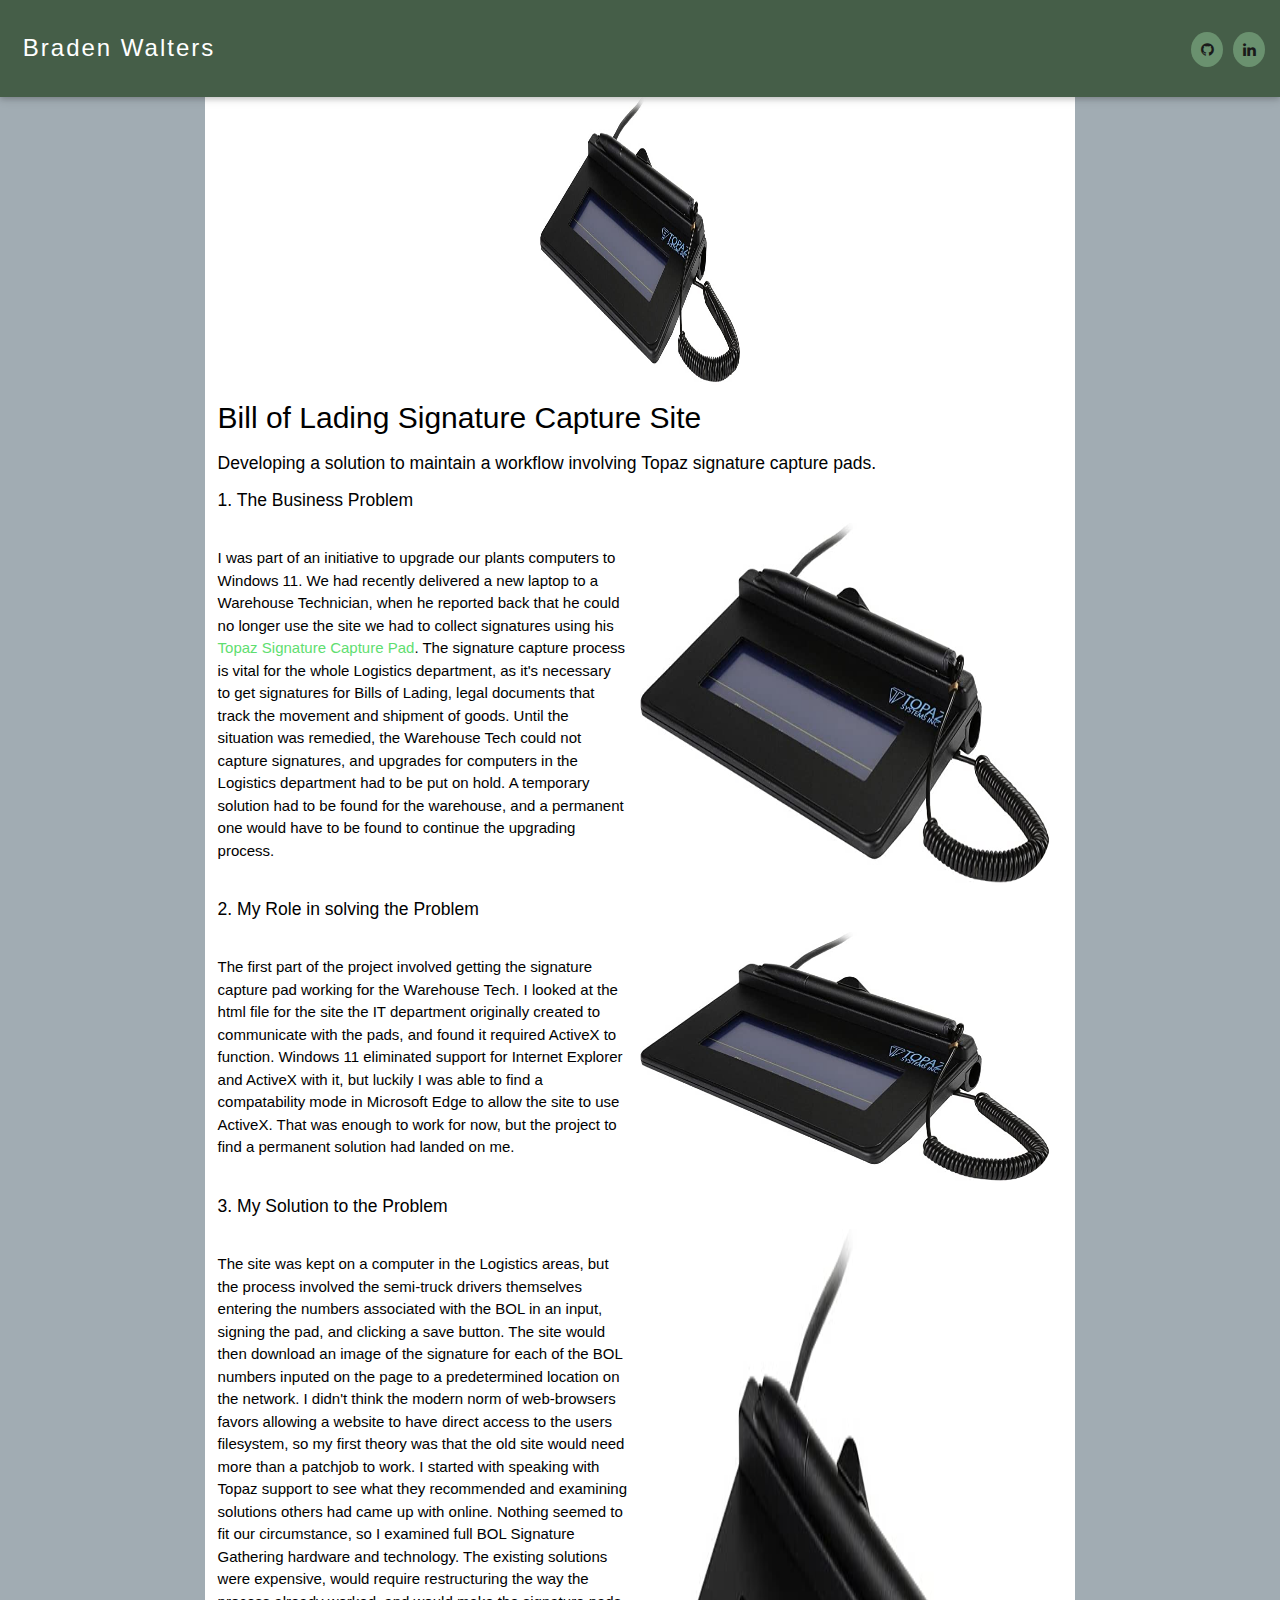
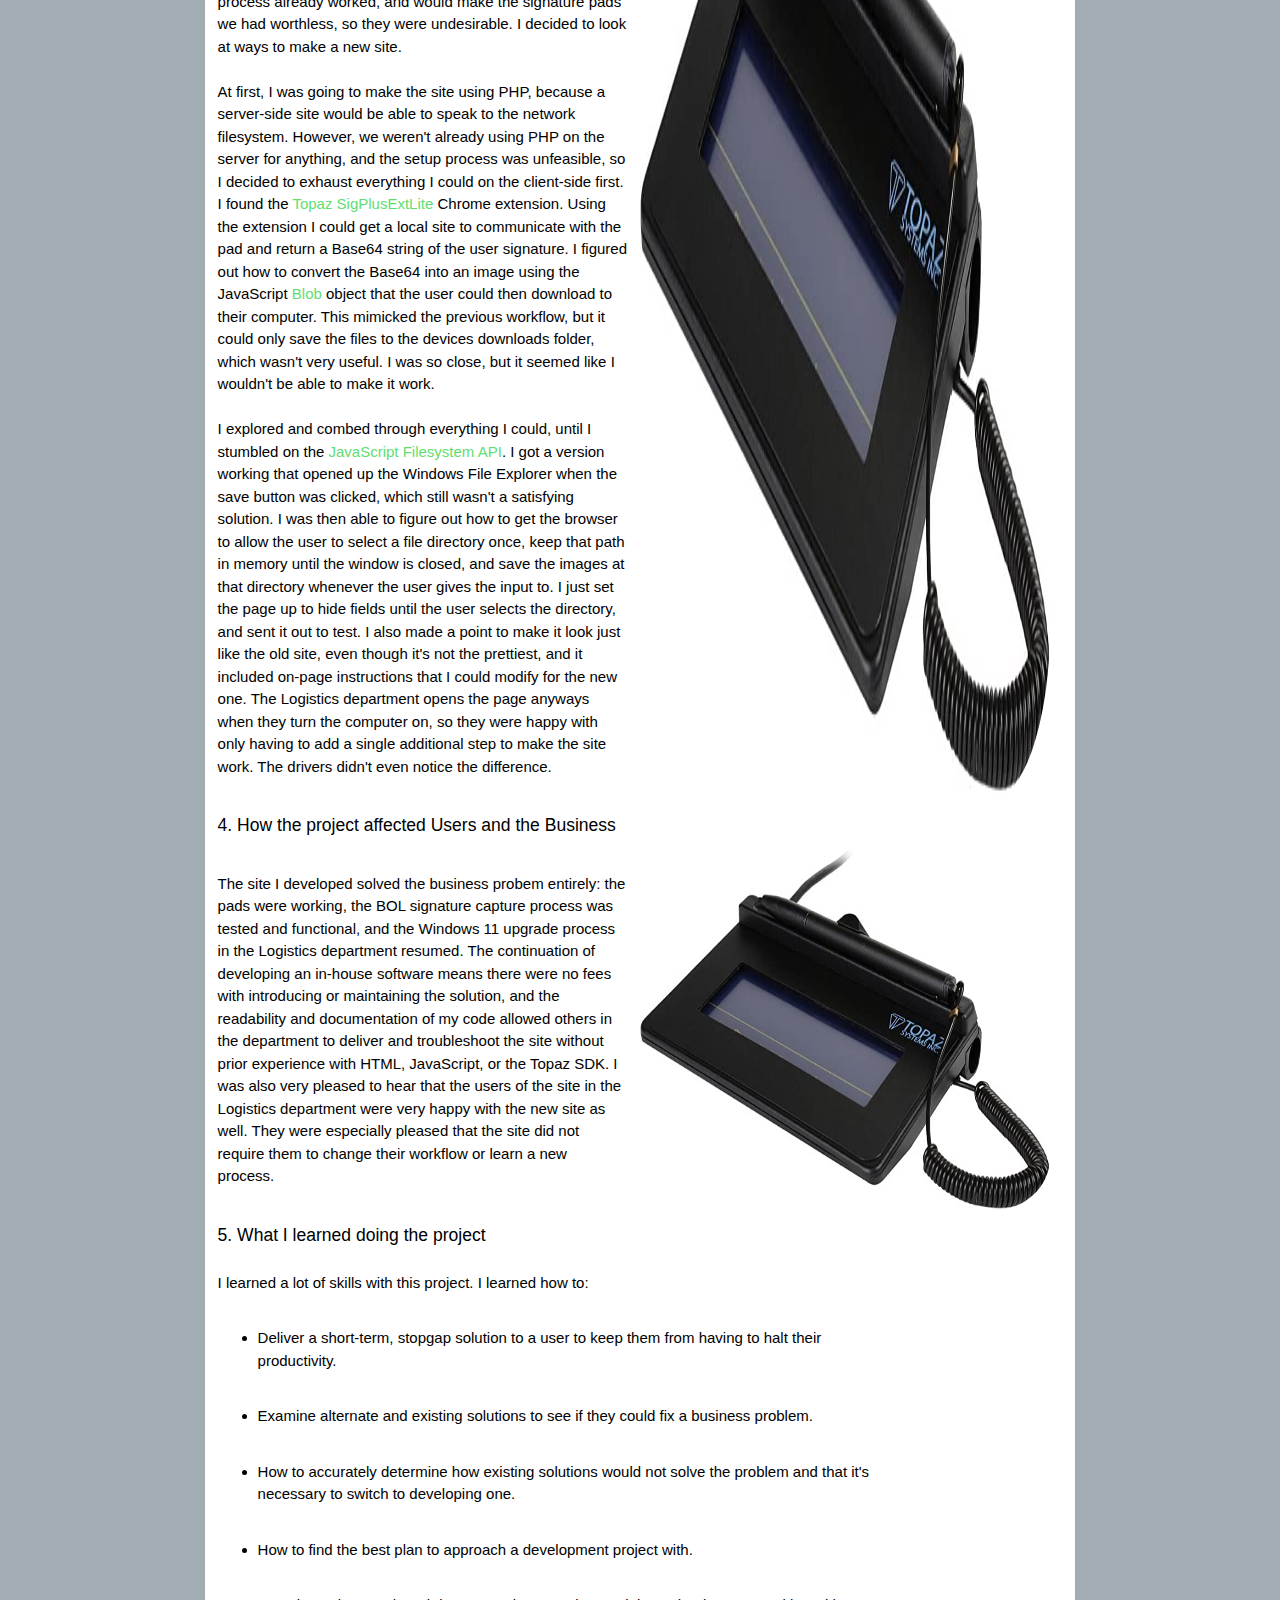
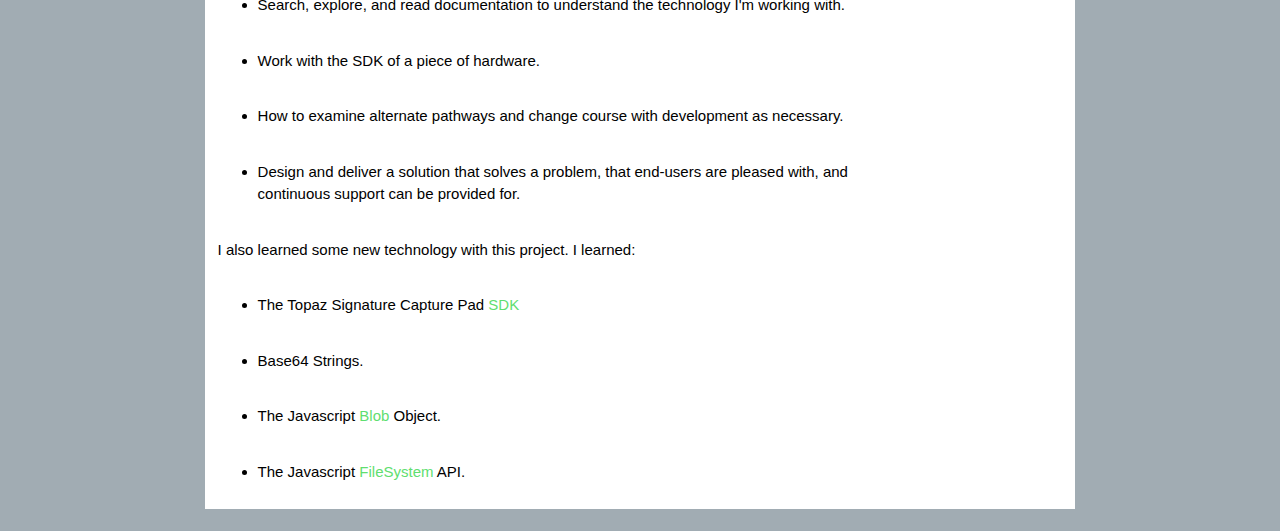
==== portfolio/bolsign.html @ c8f7305c "drafted styling bolsign page+responsive stylesheet" ====
<!DOCTYPE html>
    <html lang="en">
        <head>
            <meta charset="utf-8">
            <meta name="description" content="Personal Website">
            <meta name="author" content="Braden Walters">
            <meta name="viewport" content="width=device-width, initial-scale=1">
            <link rel="stylesheet" href="../css/styles.css">
            <link rel="stylesheet" href="../css/mobile.css">
            <link rel="stylesheet" href="../css/medium.css">
            <link rel="stylesheet" href="../css/colors.css">
            <!-- Add icon library -->
            <link rel="stylesheet" href="https://cdnjs.cloudflare.com/ajax/libs/font-awesome/4.7.0/css/font-awesome.min.css">
            <title>Braden Walters</title>
        </head>

        <body class="content-bg">
                <div class="navbar-div secondary-bg  shadow">
                    <div class="container">
                        <a class="navbar-item navbar-brand primary" href="../index.html">Braden Walters</a>
                        <div class="navbar-links">
                            <a href="https://github.com/waltebra" class="fa navbar-item fa-github" target="_blank"></a>
                            <a href="https://www.linkedin.com/in/braden-w-1715b9231/" class="fa navbar-item fa-linkedin" target="_blank"></a>
                        </div>
                    </div>
                </div> <!--END OF NAVBAR-->

            <main>
                <div id="article" class="content">
                    <div class="container center primary-bg shadows">
                        <div class="big-picture center">
                            <img src="../img/topaz-signpad.jpg" alt="A Topaz T-S460 Signature Capture Pad.">
                        </div>

                        <h1>Bill of Lading Signature Capture Site</h1>
                        <h3>Developing a solution to maintain a workflow involving Topaz signature capture pads.</h3>

                            <section id="problem">
                                <h3>1. The Business Problem</h3>
                                <div class="section-content">
                                    <div class="left">                                    
                                            <p>I was part of an initiative to upgrade our plants computers to Windows 11. We had recently delivered a new laptop to a Warehouse Technician,
                                            when he reported back that he could no longer use the site we had to collect signatures using his 
                                            <a href="https://topazsystems.com/standard/t-s460.html" target="_blank" class="accent">Topaz Signature Capture Pad</a>. The signature capture process is vital for the whole Logistics department, as it's necessary
                                            to get signatures for Bills of Lading, legal documents that track the movement and shipment of goods. Until the situation was remedied, the Warehouse Tech could not capture signatures,
                                            and upgrades for computers in the Logistics department had to be put on hold. A temporary solution had to be found for the warehouse, and a permanent one would have to be found to continue 
                                            the upgrading process.</p>
                                    </div>
                                    <div class="right">
                                        <img src="../img/topaz-signpad.jpg" class="headshot" alt="A Topaz T-S460 Signature Capture Pad.">
                                    </div>
                                </div>
                            </section> <!--END PROBLEM SECTION-->

                            <section id="role">
                                <h3>2. My Role in solving the Problem</h3>
                                <div class="section-content">
                                    <div class="left">
                                        <p>The first part of the project involved getting the signature capture pad working for the Warehouse Tech. I looked at the html file for the site the IT department originally created to 
                                            communicate with the pads, and found it required ActiveX to function. Windows 11 eliminated support for Internet Explorer and ActiveX with it, but luckily I was able to find a compatability
                                            mode in Microsoft Edge to allow the site to use ActiveX. That was enough to work for now, but the project to find a permanent solution had landed on me.
                                        </p>
                                    </div>
                                    <div class="right">
                                        <img src="../img/topaz-signpad.jpg" class="headshot" alt="A Topaz T-S460 Signature Capture Pad.">
                                    </div>
                                </div>
                            </section> <!--END ROLE SECTION-->

                            <section id="solution">
                                <h3>3. My Solution to the Problem</h3>
                                <div class="section-content">
                                    <div class="left">
                                        <p>The site was kept on a computer in the Logistics areas, but the process involved the semi-truck drivers themselves entering the numbers associated with the BOL in an input, signing the pad, and clicking a save button. The site would 
                                            then download an image of the signature for each of the BOL numbers inputed on the page to a predetermined location on the network. I didn't think the modern norm of web-browsers favors allowing a website 
                                            to have direct access to the users filesystem, so my first theory was that the old site would need more than a patchjob to work. 
                                            I started with speaking with Topaz support to see what they recommended and examining solutions others had came up with online.
                                            Nothing seemed to fit our circumstance, so I examined full BOL Signature Gathering hardware and technology. 
                                            The existing solutions were expensive, would require restructuring the way the process already worked, and would make the signature pads we had worthless, so they were undesirable. 
                                            I decided to look at ways to make a new site.
                                        </br>
                                        </br>
                                            At first, I was going to make the site using PHP, because a server-side site would be able to speak to the network filesystem. However, we weren't already using PHP on the server for anything, and the setup process
                                            was unfeasible, so I decided to exhaust everything I could on the client-side first. I found the <a href="https://chrome.google.com/webstore/detail/topaz-sigplusextlite-back/dhcpobccjkdnmibckgpejmbpmpembgco?hl=en" target="_blank" class="accent">Topaz SigPlusExtLite</a> Chrome extension.
                                            Using the extension I could get a local site to communicate with the pad and return a Base64 string of the user signature. I figured out how to convert the Base64 into an image 
                                            using the JavaScript <a href="https://developer.mozilla.org/en-US/docs/Web/API/Blob" target="_blank" class="accent">Blob</a> object that the user could then download to their computer. This mimicked the previous workflow,
                                            but it could only save the files to the devices downloads folder, which wasn't very useful. I was so close, but it seemed like I wouldn't be able to make it work.
                                        </br>
                                        </br>
                                            I explored and combed through everything I could, until I stumbled on the <a href="https://developer.mozilla.org/en-US/docs/Web/API/FileSystem" target="_blank" class="accent">JavaScript Filesystem API</a>.
                                            I got a version working that opened up the Windows File Explorer when the save button was clicked, which still wasn't a satisfying solution. I was then able to figure out how to get the browser to allow the user
                                            to select a file directory once, keep that path in memory until the window is closed, and save the images at that directory whenever the user gives the input to. I just set the page up to hide fields until the user selects the directory, and sent it out to test.
                                            I also made a point to make it look just like the old site, even though it's not the prettiest, and it included on-page instructions that I could modify for the new one. The Logistics department opens the page anyways when they turn the computer on, so they were happy
                                            with only having to add a single additional step to make the site work. The drivers didn't even notice the difference.
                                        </p>
                                    </div>
                                    <div class="right">
                                        <img src="../img/topaz-signpad.jpg" class="headshot" alt="A Topaz T-S460 Signature Capture Pad.">
                                    </div>
                                </div>
                            </section> <!--END SOLUTION SECTION-->

                            <section id="effects">
                                <h3>4. How the project affected Users and the Business</h3>
                                <div class="section-content">
                                    <div class="left">
                                        <p>The site I developed solved the business probem entirely: the pads were working, the BOL signature capture process was tested and functional, and the Windows 11 upgrade process in the
                                            Logistics department resumed. The continuation of developing an in-house software means there were no fees with introducing or maintaining the solution, and the readability and documentation
                                            of my code allowed others in the department to deliver and troubleshoot the site without prior experience with HTML, JavaScript, or the Topaz SDK. I was also very pleased to hear that the 
                                            users of the site in the Logistics department were very happy with the new site as well. They were especially pleased that the site did not require them to change their workflow or learn a new process.
                                        </p>
                                    </div>
                                    <div class="right">
                                        <img src="../img/topaz-signpad.jpg" class="headshot" alt="A Topaz T-S460 Signature Capture Pad.">
                                    </div>
                                </div>
                            </section> <!--END EFFECTS SECTION-->

                            <section id="lesson">
                                <h3>5. What I learned doing the project</h3>
                                <div class="center">
                                    <p>I learned a lot of skills with this project. I learned how to: </p>
                                    <ul>
                                        <li><p>Deliver a short-term, stopgap solution to a user to keep them from having to halt their productivity.</p></li>
                                        <li><p>Examine alternate and existing solutions to see if they could fix a business problem.</p></li>
                                        <li><p>How to accurately determine how existing solutions would not solve the problem and that it's necessary to switch to developing one.</p></li>
                                        <li><p>How to find the best plan to approach a development project with.</p></li>
                                        <li><p>Search, explore, and read documentation to understand the technology I'm working with.</p></li>
                                        <li><p>Work with the SDK of a piece of hardware.</p></li>
                                        <li><p>How to examine alternate pathways and change course with development as necessary.</p></li>
                                        <li><p>Design and deliver a solution that solves a problem, that end-users are pleased with, and continuous support can be provided for.</p></li>
                                    </ul>

                                    <p>I also learned some new technology with this project. I learned: </p>
                                    <ul>
                                        <li><p>The Topaz Signature Capture Pad <a href="https://www.topazsystems.com/software.html?tab=sdks-tab" target="_blank" class="accent">SDK</a></p></li>
                                        <li><p>Base64 Strings.</p></li>
                                        <li><p>The Javascript  <a href="https://developer.mozilla.org/en-US/docs/Web/API/Blob" target="_blank" class="accent">Blob</a> Object.</p></li>
                                        <li><p>The Javascript <a href="https://developer.mozilla.org/en-US/docs/Web/API/FileSystem" target="_blank" class="accent">FileSystem</a> API.</p></li>
                                    </ul>
                                </div>
                            </section> <!--END LESSON SECTION-->
                    </div> <!--END OF ARTICLE-->
                </div><!--END OF CONTAINER DIV-->

            </br>
            </main>

        <script src="https://code.jquery.com/jquery-3.6.4.js" integrity="sha256-a9jBBRygX1Bh5lt8GZjXDzyOB+bWve9EiO7tROUtj/E=" crossorigin="anonymous"></script>
        <script src="../js/script.js"></script>
        </body>
    </html>
---- css/styles.css ----
/*STYLES FOR WHOLE PAGE ELEMENTS */
* {
    box-sizing: border-box;
}

body {
    display: block;
    font-family: Arial, sans-serif;
    font-size: 15px;
    line-height: 1.5;
    margin: 0;
}

h1, h2, h3, h4, h5, h6 {
    font-family: "Segoe UI",Arial,sans-serif;
    font-weight: 400;
    margin: 10px 0;
}

p {
    max-width: 74ch;
    padding-top: 1vh;
    padding-bottom: 1vh;
}

img {
    width:100%;
    height: 100%;
}

div {
    display: block;
}

a:link { 
    text-decoration: none; 
}


a:visited { 
    text-decoration: none; 
}


a:hover { 
    text-decoration: underline; 
}


a:active {
     text-decoration: none; 
}

/*STYLES FOR THE NAVBAR*/
.navbar-div {
    margin: 0 0;
    position: relative;
    min-height: 80px;
    letter-spacing: 2px;
    
    padding-bottom: 30px;
    padding-top: 30px;
}

.navbar-header {
    float: left;
    width: auto;
}

.navbar-brand {
    font-size: 24px;
}

.navbar-item {
    padding: 10px;
}

.navbar-links {
    float: right;
}

.fa {
    width: 32px;
    text-align: center;
    text-decoration: none;
    margin: 2px 2px;
    border-radius: 50%;
    background: #6A916F;
    color: #1A1A1A;
}

/*STYLES FOR THE ABOUT DIV*/
.big-picture    {
    width: 20%;
    min-width: 200px;
    height: 32vh;
}

.headshot {
    border-radius: 15%;
}

/*STYLES FOR THE PORTFOLIO DIV */
.row {
    padding: 0px 1vw 1vw 1vw;
    margin-top: 1vw;
    text-align: center;
    display:    flex;
    flex-wrap: wrap; 
    justify-content: space-around;
}

.quarter {
    float: left;
    text-align: center;
    width: 20%;
}

.quarter-image-div {
    width: 100%;
    height: 24vh;
}

.hovered-quarter {
    opacity: 70%;
}

/*STYLES FOR THE PORTFOLIO PAGES*/
.left {
    grid-area: left;
}

.right {
    grid-area: right;
}

.section-content {
    display: grid; 
    grid-template-columns: 1fr 1fr; 
    grid-template-rows: 1fr; 
    gap: 0vw 1vw; 
    grid-template-areas: 
      ". . ."
      "left right ."
      ". . ."; 
}

/*REUSABLE CLASSES*/
.shadow {
    box-shadow: 0 2px 5px 0 rgba(0,0,0,0.16), 0 2px 10px 0 rgba(0,0,0,0.12);
}

.content {
    width: 100%;
    padding-left: 16%;
    padding-right: 16%;
}

.center {
    margin: 0 auto;
}

.container {
    padding-right: 1vw;
    padding-left: 1vw;
    padding-bottom: 0.16vh;
    margin-right: auto;
    margin-left: auto;
}

.inactive {
    opacity: 60%;
}
---- css/mobile.css ----
/*Adjusts elements for small screens*/
@media screen and (max-width: 767px) {
    /*PORTFOLIO CARD ELEMENTS*/
    .row {
        display: grid;
    }

    .quarter {
        margin: 1vw auto;
        width: 85%;
    }

    /*PORTFOLIO ARTICLE ELEMENTS*/
    .left {
        width: 100%;
    }

    .right {
        width: 100%;
    }

    .section-content {
        display: grid; 
        grid-template-columns: 1fr; 
        grid-template-rows: 1fr 1fr; 
        gap: 0px 0px; 
        grid-template-areas: 
          "left . ."
          "right . ."
          ". . ."; 
    }
}
---- css/medium.css ----
/*Adjusts Elements for Medium Screens*/
@media screen and (min-width: 768px) and (max-width: 1440px) {
    .quarter {
        width: 30%;
    }
}
---- css/colors.css ----
/*ELEMENT COLORS*/

.primary {
    color: #FFFFFF;
}

.secondary {
    color: #455E48;
}

.secondary-light {
    color: #A2DEAA;
}

.accent {
    color: #5FDE70;
}

/*BACKGROUND COLORS*/

.primary-bg {
    background-color: #FFFFFF;
}

.secondary-bg {
    background-color: #455E48;
}

.secondary-light-bg {
    background-color: #A2DEAA;
}

.accent-bg {
    background-color: #5FDE70;
}

.content-bg {
    background-color: #A1ACB3;
}
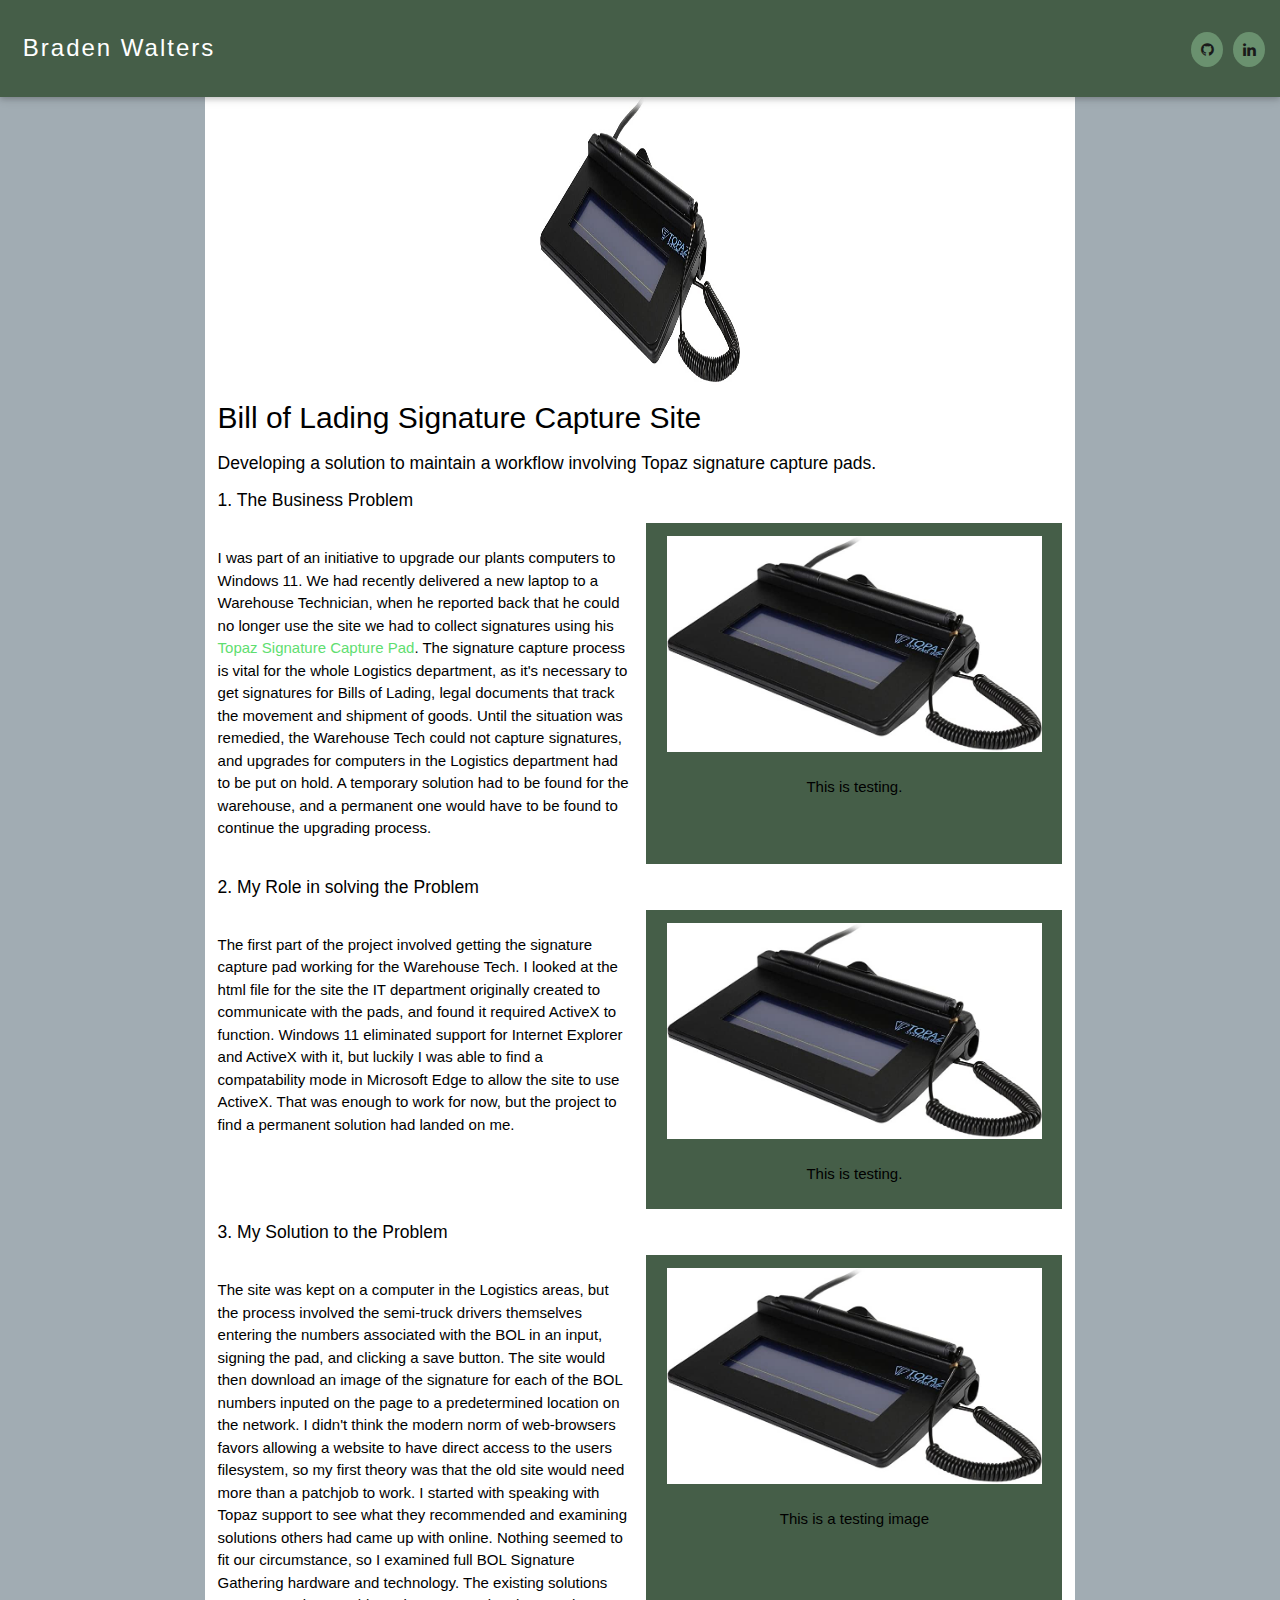
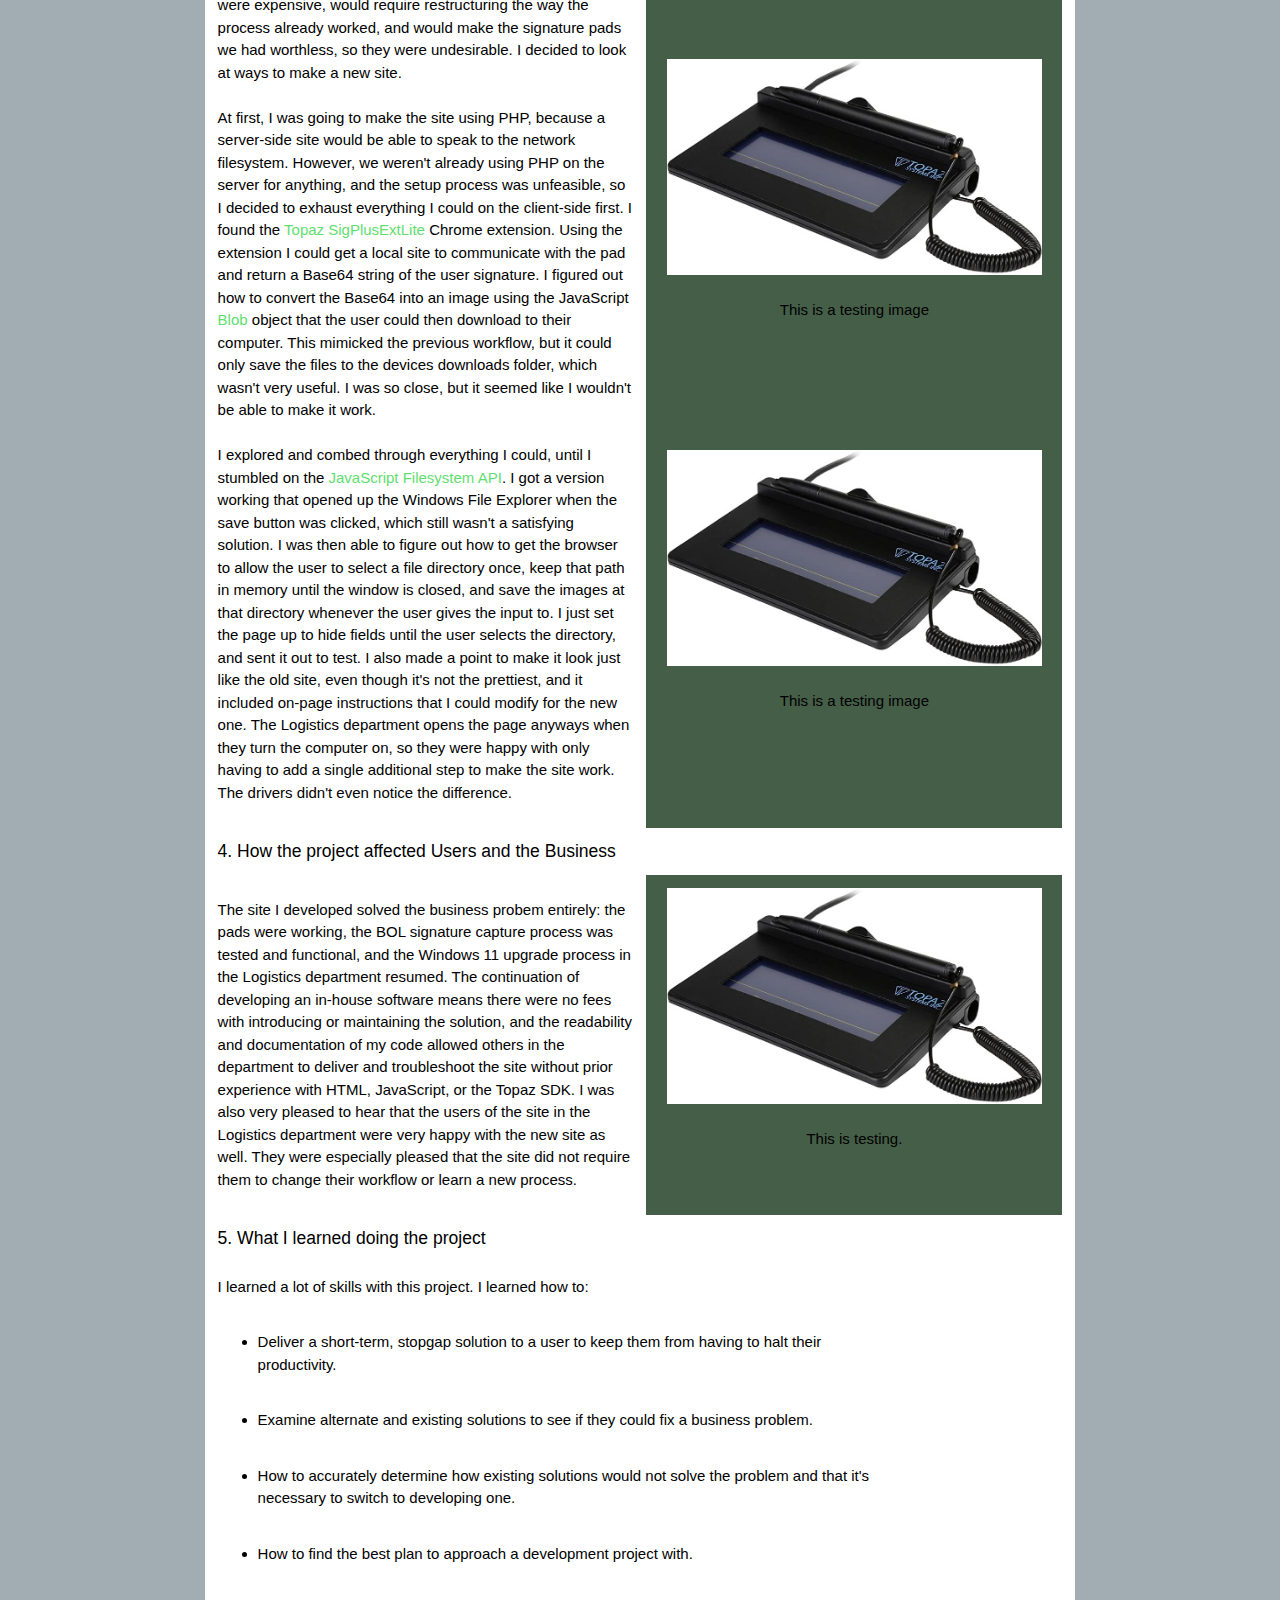
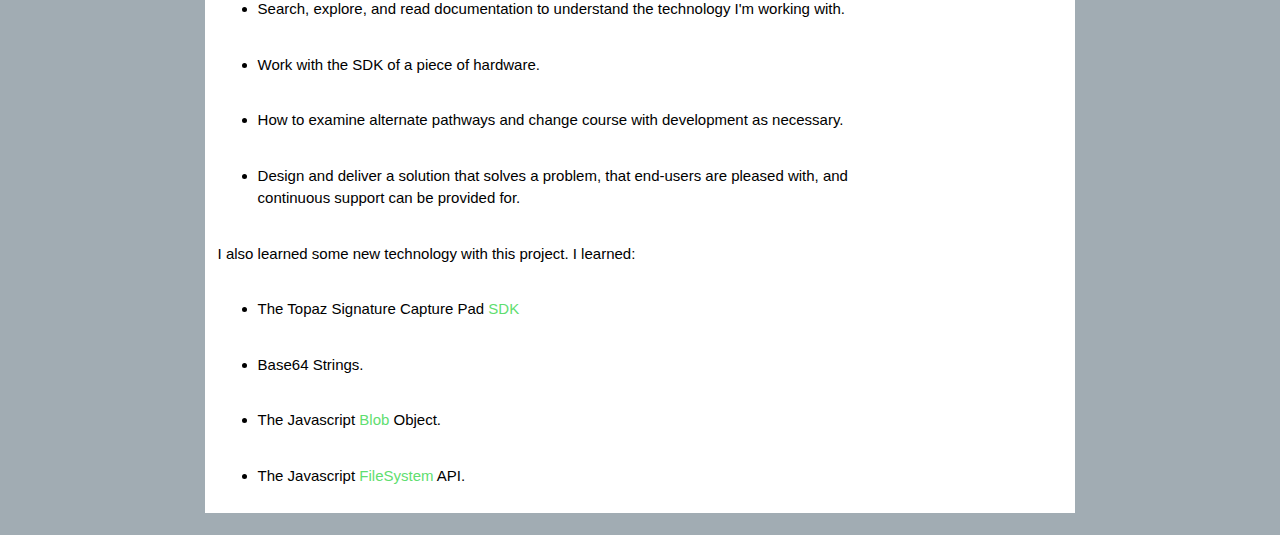
==== commit 02b101f0: "Adjusting for mobile dsplays" ====
--- a/portfolio/bolsign.html
+++ b/portfolio/bolsign.html
@@ -46,8 +46,13 @@
                                             and upgrades for computers in the Logistics department had to be put on hold. A temporary solution had to be found for the warehouse, and a permanent one would have to be found to continue 
                                             the upgrading process.</p>
                                     </div>
-                                    <div class="right">
-                                        <img src="../img/topaz-signpad.jpg" class="headshot" alt="A Topaz T-S460 Signature Capture Pad.">
+                                    <div class="right secondary-bg">
+                                        <div class="section-card">
+                                            <div class="section-img center">
+                                                <img src="../img/topaz-signpad.jpg" alt="A Topaz T-S460 Signature Capture Pad.">
+                                            </div>
+                                            <p>This is testing.</p>
+                                        </div>
                                     </div>
                                 </div>
                             </section> <!--END PROBLEM SECTION-->
@@ -61,8 +66,13 @@
                                             mode in Microsoft Edge to allow the site to use ActiveX. That was enough to work for now, but the project to find a permanent solution had landed on me.
                                         </p>
                                     </div>
-                                    <div class="right">
-                                        <img src="../img/topaz-signpad.jpg" class="headshot" alt="A Topaz T-S460 Signature Capture Pad.">
+                                    <div class="right secondary-bg">
+                                        <div class="section-card">
+                                            <div class="section-img center">
+                                                <img src="../img/topaz-signpad.jpg" alt="A Topaz T-S460 Signature Capture Pad.">
+                                            </div>
+                                            <p>This is testing.</p>
+                                        </div>
                                     </div>
                                 </div>
                             </section> <!--END ROLE SECTION-->
@@ -94,8 +104,27 @@
                                             with only having to add a single additional step to make the site work. The drivers didn't even notice the difference.
                                         </p>
                                     </div>
-                                    <div class="right">
-                                        <img src="../img/topaz-signpad.jpg" class="headshot" alt="A Topaz T-S460 Signature Capture Pad.">
+                                    <div class="right secondary-bg">
+                                        <div class="section-card">
+                                            <div class="section-img center">
+                                                <img src="../img/topaz-signpad.jpg" alt="A Topaz T-S460 Signature Capture Pad.">
+                                            </div>
+                                            <p>This is a testing image</p>
+                                        </div>
+
+                                        <div class="section-card">
+                                            <div class="section-img center">
+                                                <img src="../img/topaz-signpad.jpg" alt="A Topaz T-S460 Signature Capture Pad.">
+                                            </div>
+                                            <p>This is a testing image</p>
+                                        </div>
+
+                                        <div class="section-card">
+                                            <div class="section-img center">
+                                                <img src="../img/topaz-signpad.jpg" alt="A Topaz T-S460 Signature Capture Pad.">
+                                            </div>
+                                            <p>This is a testing image</p>
+                                        </div>
                                     </div>
                                 </div>
                             </section> <!--END SOLUTION SECTION-->
@@ -110,8 +139,13 @@
                                             users of the site in the Logistics department were very happy with the new site as well. They were especially pleased that the site did not require them to change their workflow or learn a new process.
                                         </p>
                                     </div>
-                                    <div class="right">
-                                        <img src="../img/topaz-signpad.jpg" class="headshot" alt="A Topaz T-S460 Signature Capture Pad.">
+                                    <div class="right secondary-bg">
+                                        <div class="section-card">
+                                            <div class="section-img center">
+                                                <img src="../img/topaz-signpad.jpg" alt="A Topaz T-S460 Signature Capture Pad.">
+                                            </div>
+                                            <p>This is testing.</p>
+                                        </div>
                                     </div>
                                 </div>
                             </section> <!--END EFFECTS SECTION-->
--- a/css/styles.css
+++ b/css/styles.css
@@ -127,22 +127,29 @@
 
 /*STYLES FOR THE PORTFOLIO PAGES*/
 .left {
-    grid-area: left;
+    display: flex;
 }
 
 .right {
-    grid-area: right;
+    display: flex;
+    flex-wrap: wrap;
+}
+
+.section-card {
+    text-align: center;
+    width: 100%;
+    padding-top: 1vw;
+}
+
+.section-img {
+    width: 90%;
+    height: 24vh;
 }
 
 .section-content {
     display: grid; 
     grid-template-columns: 1fr 1fr; 
-    grid-template-rows: 1fr; 
-    gap: 0vw 1vw; 
-    grid-template-areas: 
-      ". . ."
-      "left right ."
-      ". . ."; 
+    gap: 1vw; 
 }
 
 /*REUSABLE CLASSES*/
--- a/css/mobile.css
+++ b/css/mobile.css
@@ -18,15 +18,4 @@
     .right {
         width: 100%;
     }
-
-    .section-content {
-        display: grid; 
-        grid-template-columns: 1fr; 
-        grid-template-rows: 1fr 1fr; 
-        gap: 0px 0px; 
-        grid-template-areas: 
-          "left . ."
-          "right . ."
-          ". . ."; 
-    }
 }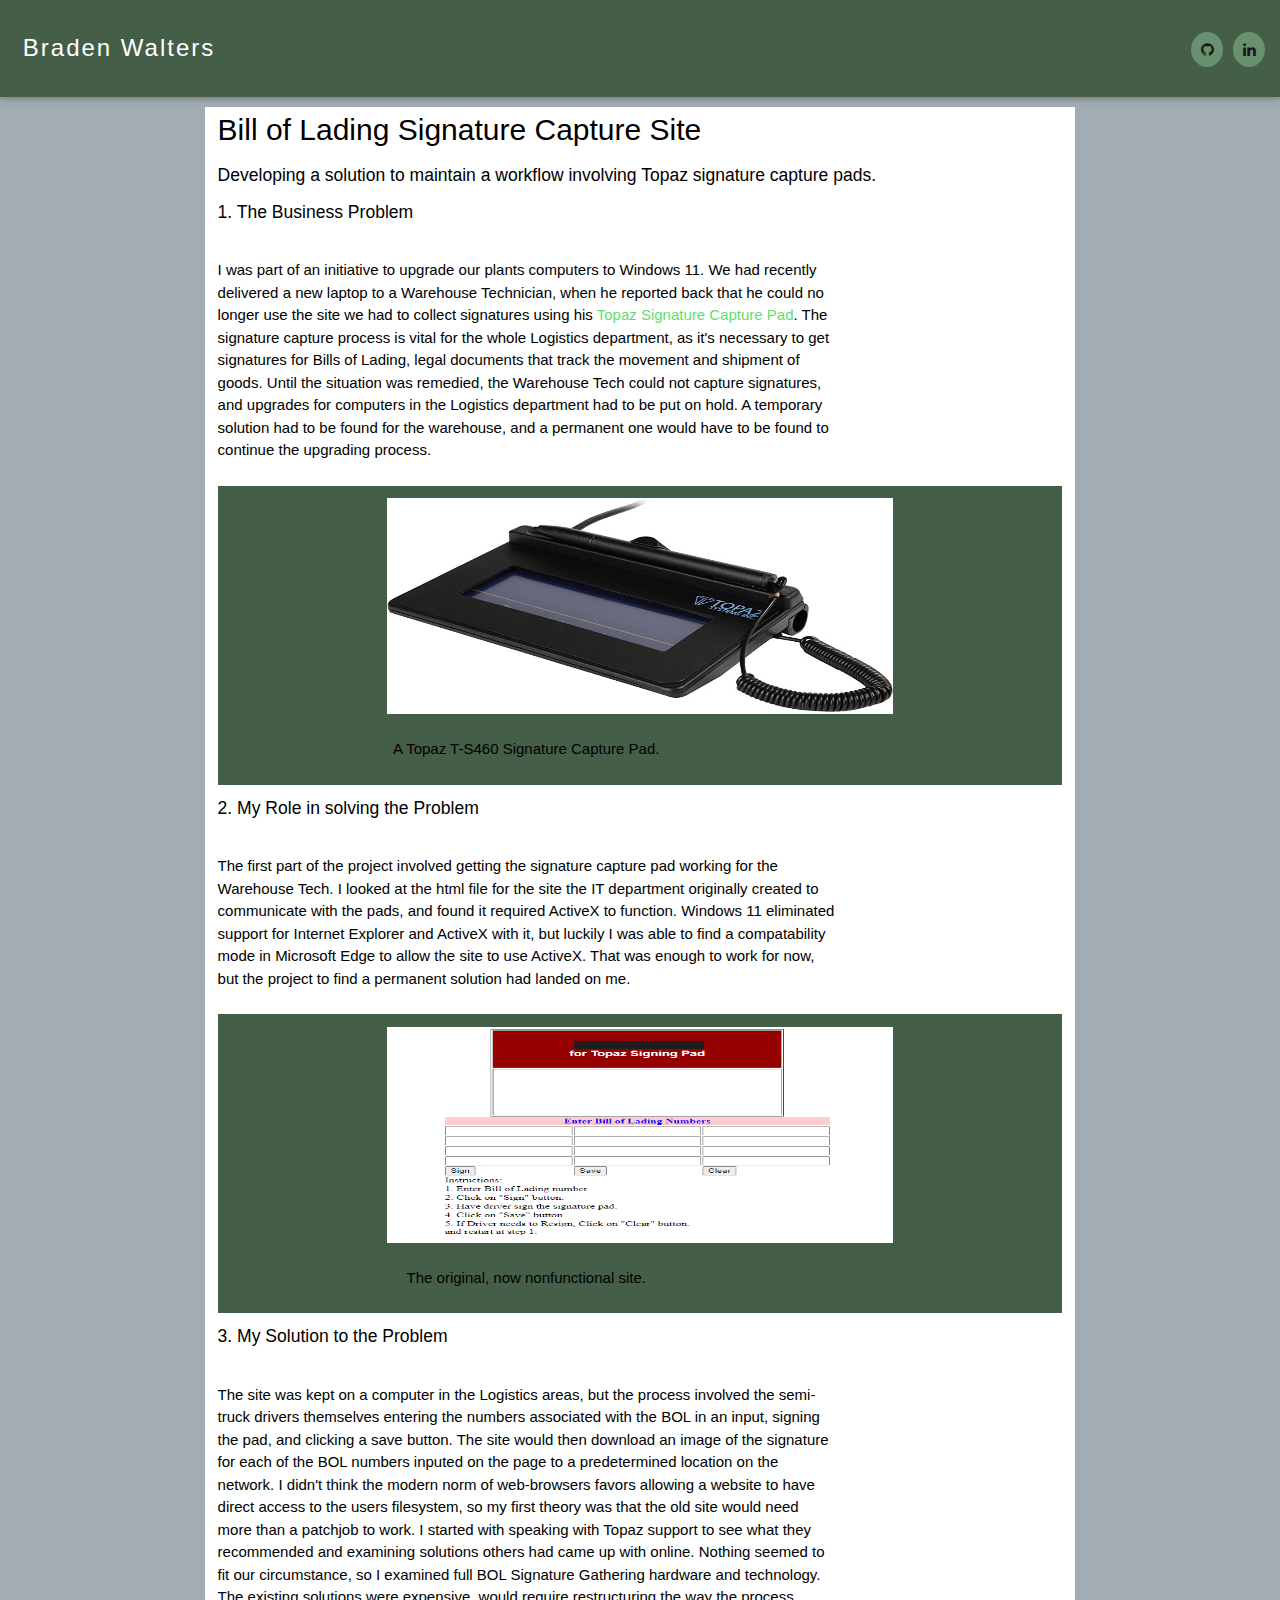
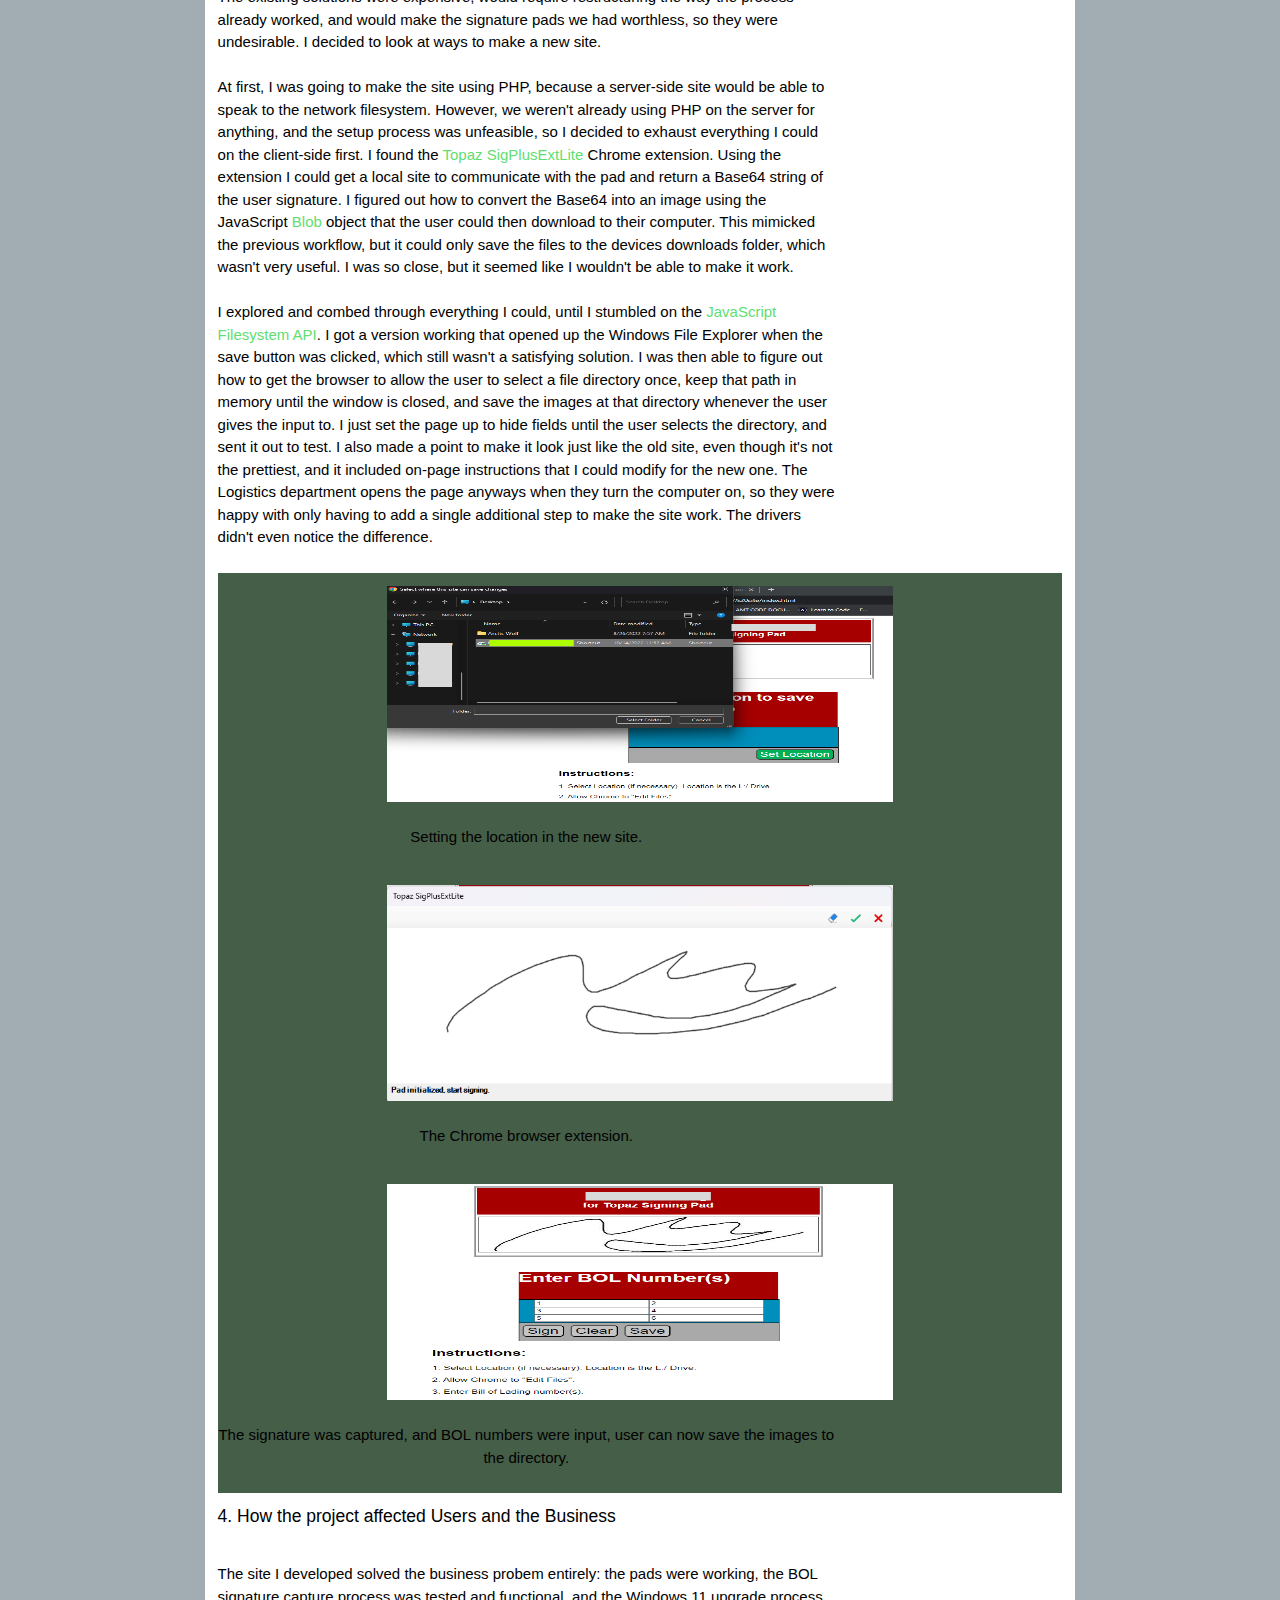
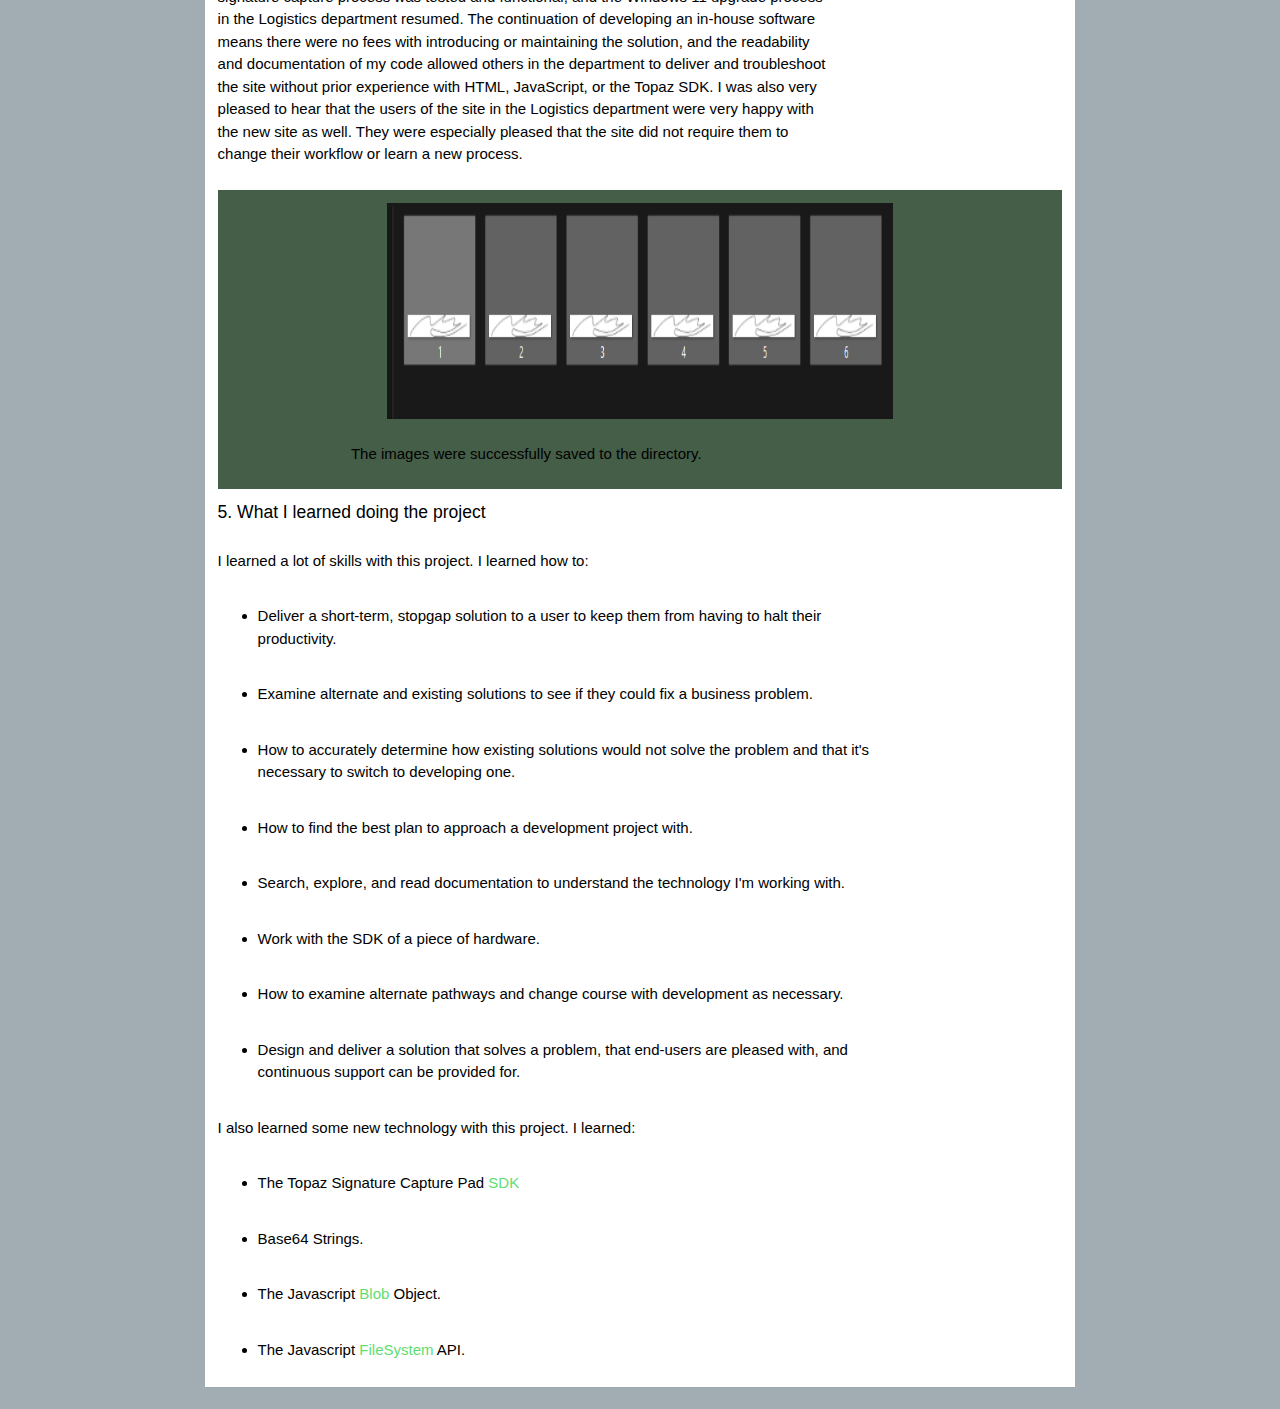
==== commit 09fd7e0f: "update almost ready to display" ====
--- a/portfolio/bolsign.html
+++ b/portfolio/bolsign.html
@@ -2,7 +2,7 @@
     <html lang="en">
         <head>
             <meta charset="utf-8">
-            <meta name="description" content="Personal Website">
+            <meta name="description" content="Bol Signature Capture Site">
             <meta name="author" content="Braden Walters">
             <meta name="viewport" content="width=device-width, initial-scale=1">
             <link rel="stylesheet" href="../css/styles.css">
@@ -11,7 +11,7 @@
             <link rel="stylesheet" href="../css/colors.css">
             <!-- Add icon library -->
             <link rel="stylesheet" href="https://cdnjs.cloudflare.com/ajax/libs/font-awesome/4.7.0/css/font-awesome.min.css">
-            <title>Braden Walters</title>
+            <title>Braden Walters - Bol Site</title>
         </head>
 
         <body class="content-bg">
@@ -28,10 +28,6 @@
             <main>
                 <div id="article" class="content">
                     <div class="container center primary-bg shadows">
-                        <div class="big-picture center">
-                            <img src="../img/topaz-signpad.jpg" alt="A Topaz T-S460 Signature Capture Pad.">
-                        </div>
-
                         <h1>Bill of Lading Signature Capture Site</h1>
                         <h3>Developing a solution to maintain a workflow involving Topaz signature capture pads.</h3>
 
@@ -51,7 +47,7 @@
                                             <div class="section-img center">
                                                 <img src="../img/topaz-signpad.jpg" alt="A Topaz T-S460 Signature Capture Pad.">
                                             </div>
-                                            <p>This is testing.</p>
+                                            <p>A Topaz T-S460 Signature Capture Pad.</p>
                                         </div>
                                     </div>
                                 </div>
@@ -69,9 +65,9 @@
                                     <div class="right secondary-bg">
                                         <div class="section-card">
                                             <div class="section-img center">
-                                                <img src="../img/topaz-signpad.jpg" alt="A Topaz T-S460 Signature Capture Pad.">
+                                                <img src="../img/bol_pics/oldsite.png" alt="Original, non-functional site.">
                                             </div>
-                                            <p>This is testing.</p>
+                                            <p>The original, now nonfunctional site.</p>
                                         </div>
                                     </div>
                                 </div>
@@ -88,15 +84,15 @@
                                             Nothing seemed to fit our circumstance, so I examined full BOL Signature Gathering hardware and technology. 
                                             The existing solutions were expensive, would require restructuring the way the process already worked, and would make the signature pads we had worthless, so they were undesirable. 
                                             I decided to look at ways to make a new site.
-                                        </br>
-                                        </br>
+                                        <br>
+                                        <br>
                                             At first, I was going to make the site using PHP, because a server-side site would be able to speak to the network filesystem. However, we weren't already using PHP on the server for anything, and the setup process
                                             was unfeasible, so I decided to exhaust everything I could on the client-side first. I found the <a href="https://chrome.google.com/webstore/detail/topaz-sigplusextlite-back/dhcpobccjkdnmibckgpejmbpmpembgco?hl=en" target="_blank" class="accent">Topaz SigPlusExtLite</a> Chrome extension.
                                             Using the extension I could get a local site to communicate with the pad and return a Base64 string of the user signature. I figured out how to convert the Base64 into an image 
                                             using the JavaScript <a href="https://developer.mozilla.org/en-US/docs/Web/API/Blob" target="_blank" class="accent">Blob</a> object that the user could then download to their computer. This mimicked the previous workflow,
                                             but it could only save the files to the devices downloads folder, which wasn't very useful. I was so close, but it seemed like I wouldn't be able to make it work.
-                                        </br>
-                                        </br>
+                                        <br>
+                                        <br>
                                             I explored and combed through everything I could, until I stumbled on the <a href="https://developer.mozilla.org/en-US/docs/Web/API/FileSystem" target="_blank" class="accent">JavaScript Filesystem API</a>.
                                             I got a version working that opened up the Windows File Explorer when the save button was clicked, which still wasn't a satisfying solution. I was then able to figure out how to get the browser to allow the user
                                             to select a file directory once, keep that path in memory until the window is closed, and save the images at that directory whenever the user gives the input to. I just set the page up to hide fields until the user selects the directory, and sent it out to test.
@@ -107,23 +103,23 @@
                                     <div class="right secondary-bg">
                                         <div class="section-card">
                                             <div class="section-img center">
-                                                <img src="../img/topaz-signpad.jpg" alt="A Topaz T-S460 Signature Capture Pad.">
+                                                <img src="../img/bol_pics/directory.png" alt="Setting the location in Windows File Explorer">
                                             </div>
-                                            <p>This is a testing image</p>
+                                            <p>Setting the location in the new site.</p>
                                         </div>
 
                                         <div class="section-card">
                                             <div class="section-img center">
-                                                <img src="../img/topaz-signpad.jpg" alt="A Topaz T-S460 Signature Capture Pad.">
+                                                <img src="../img/bol_pics/extension.png" alt="Topaz SigPlusExtLite Browser Window">
                                             </div>
-                                            <p>This is a testing image</p>
+                                            <p>The Chrome browser extension.</p>
                                         </div>
 
                                         <div class="section-card">
                                             <div class="section-img center">
-                                                <img src="../img/topaz-signpad.jpg" alt="A Topaz T-S460 Signature Capture Pad.">
+                                                <img src="../img/bol_pics/completed.png" alt="Form completed for entry">
                                             </div>
-                                            <p>This is a testing image</p>
+                                                <p>The signature was captured, and BOL numbers were input, user can now save the images to the directory.</p>
                                         </div>
                                     </div>
                                 </div>
@@ -142,9 +138,9 @@
                                     <div class="right secondary-bg">
                                         <div class="section-card">
                                             <div class="section-img center">
-                                                <img src="../img/topaz-signpad.jpg" alt="A Topaz T-S460 Signature Capture Pad.">
+                                                <img src="../img/bol_pics/saved.png" alt="Saved BOL signatures in specified folder.">
                                             </div>
-                                            <p>This is testing.</p>
+                                            <p>The images were successfully saved to the directory.</p>
                                         </div>
                                     </div>
                                 </div>
@@ -177,7 +173,7 @@
                     </div> <!--END OF ARTICLE-->
                 </div><!--END OF CONTAINER DIV-->
 
-            </br>
+            <br>
             </main>
 
         <script src="https://code.jquery.com/jquery-3.6.4.js" integrity="sha256-a9jBBRygX1Bh5lt8GZjXDzyOB+bWve9EiO7tROUtj/E=" crossorigin="anonymous"></script>
--- a/css/mobile.css
+++ b/css/mobile.css
@@ -18,4 +18,8 @@
     .right {
         width: 100%;
     }
+
+    .section-content {
+        display: block;
+    } 
 }--- a/css/medium.css
+++ b/css/medium.css
@@ -3,4 +3,22 @@
     .quarter {
         width: 30%;
     }
+
+    /*PORTFOLIO ARTICLE ELEMENTS*/
+    .left {
+        width: 100%;
+    }
+
+    .right {
+        width: 100%;
+    }
+
+    .section-content {
+        display: block;
+    } 
+
+    .section-img {
+        width: 60%;
+        height: 24vh;
+    }
 }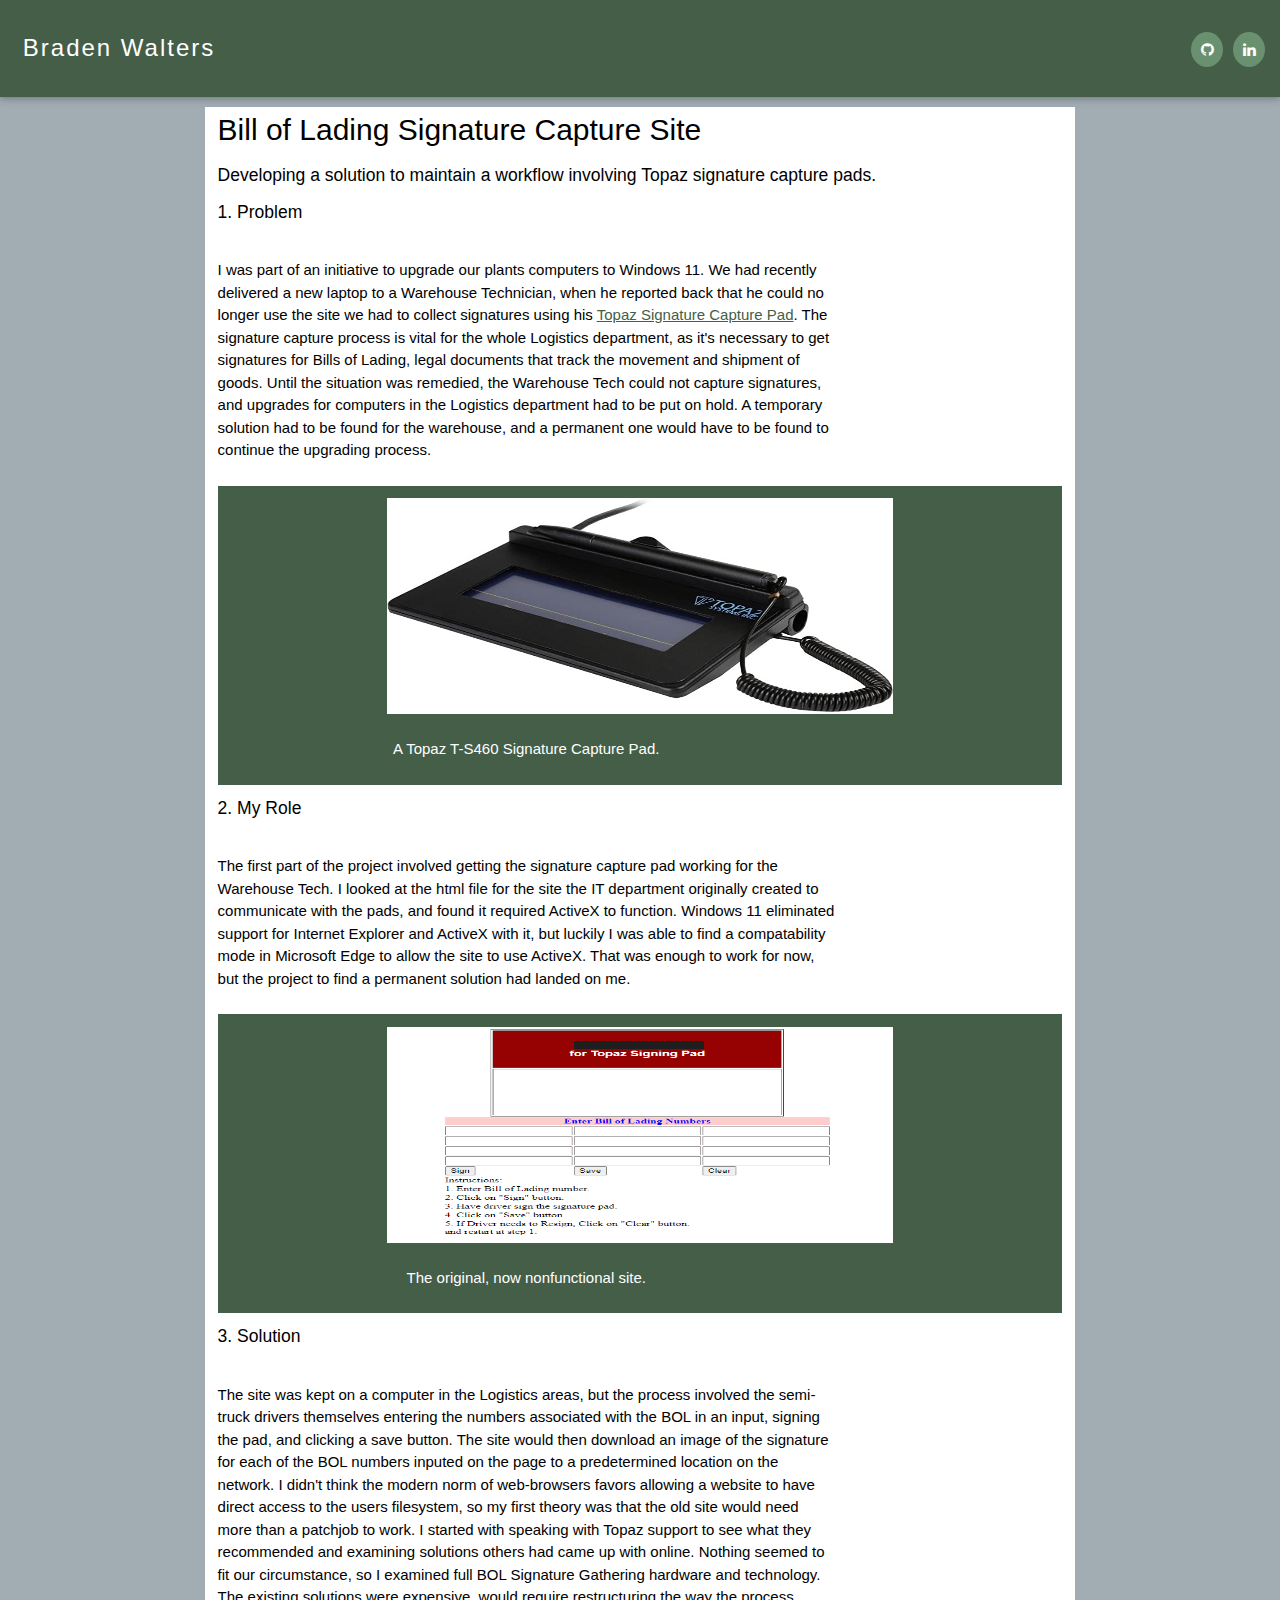
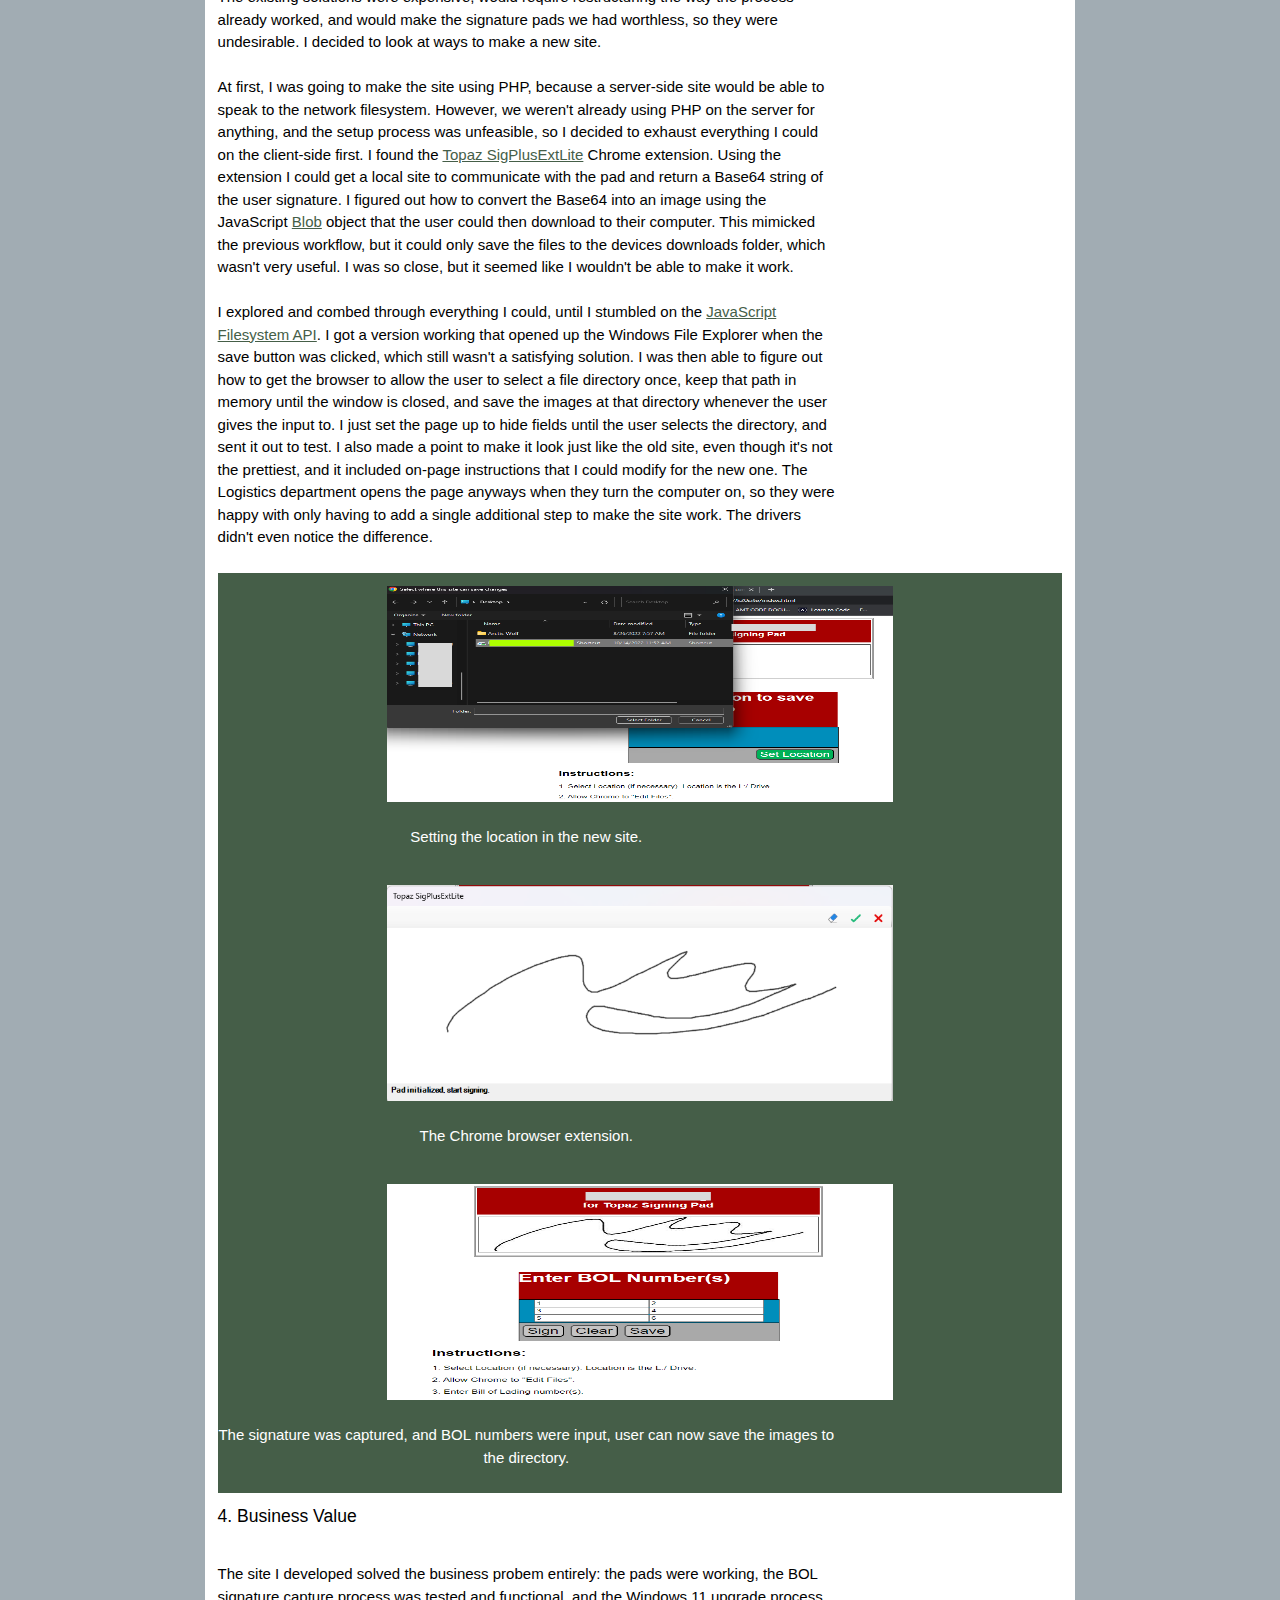
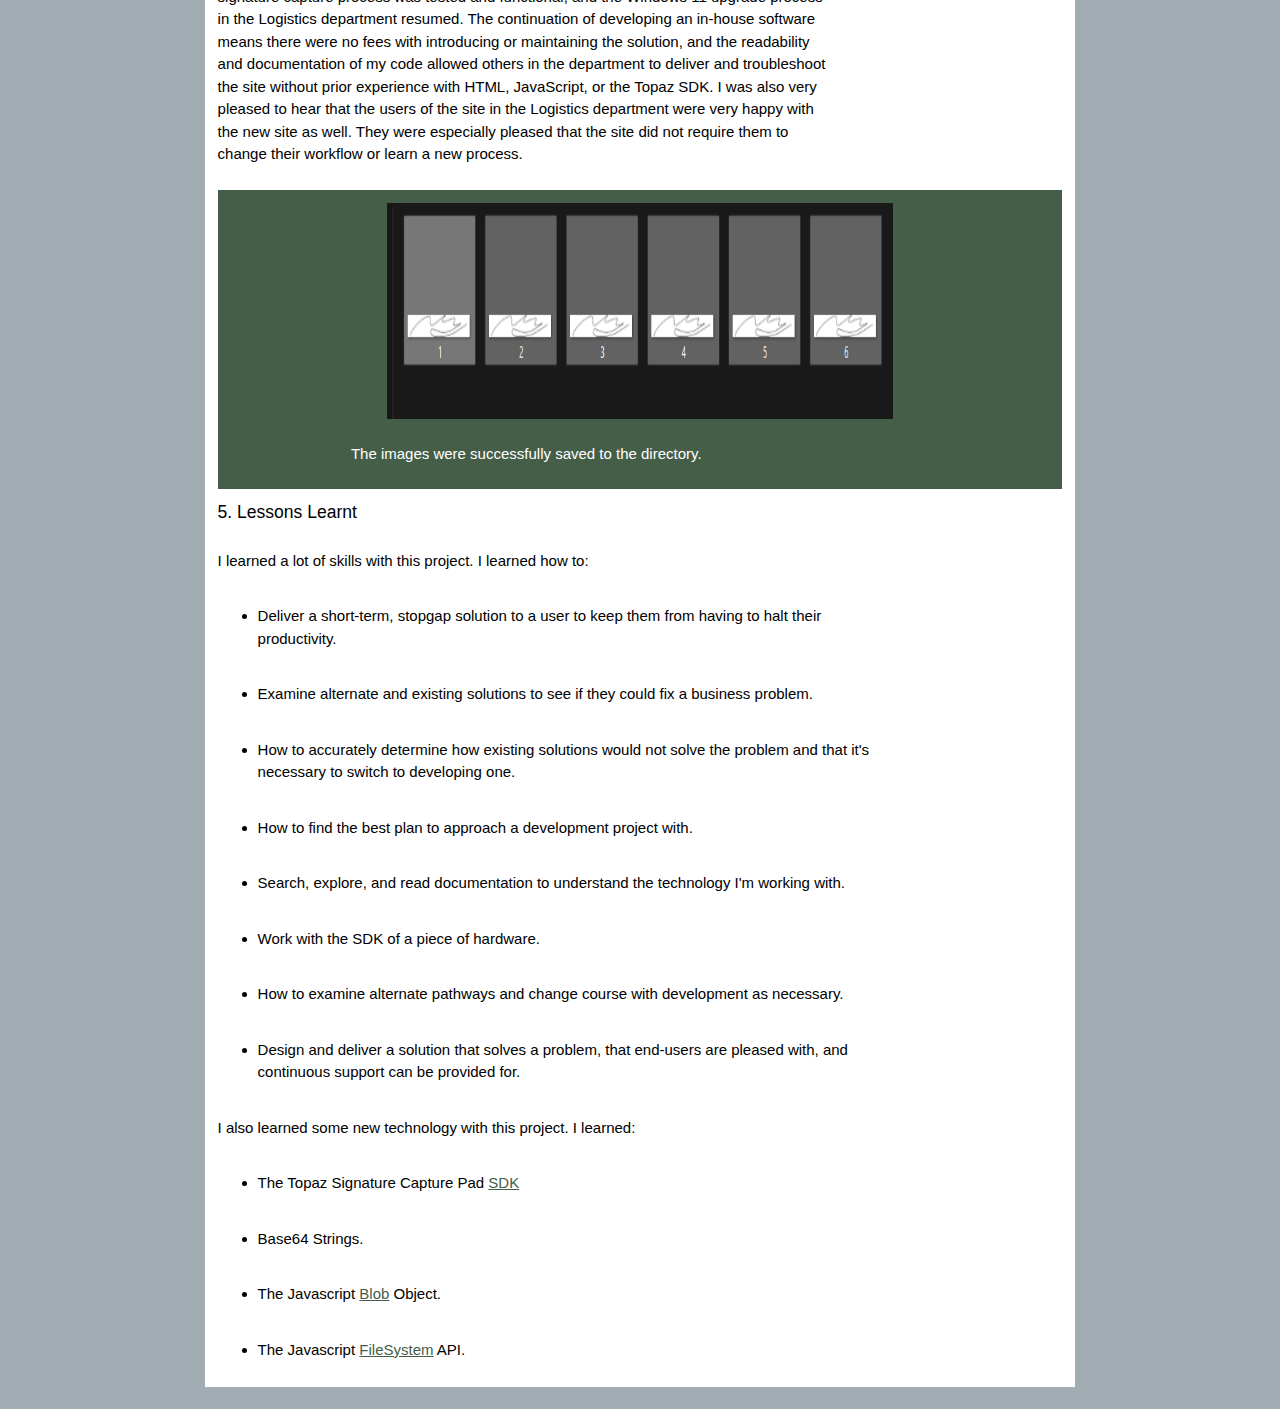
==== commit 1345dbaa: "adjusted contrast" ====
--- a/portfolio/bolsign.html
+++ b/portfolio/bolsign.html
@@ -19,8 +19,8 @@
                     <div class="container">
                         <a class="navbar-item navbar-brand primary" href="../index.html">Braden Walters</a>
                         <div class="navbar-links">
-                            <a href="https://github.com/waltebra" class="fa navbar-item fa-github" target="_blank"></a>
-                            <a href="https://www.linkedin.com/in/braden-w-1715b9231/" class="fa navbar-item fa-linkedin" target="_blank"></a>
+                            <a href="https://github.com/waltebra" class="fa navbar-item fa-github primary" target="_blank"></a>
+                            <a href="https://www.linkedin.com/in/braden-w-1715b9231/" class="fa navbar-item fa-linkedin primary" target="_blank"></a>
                         </div>
                     </div>
                 </div> <!--END OF NAVBAR-->
@@ -32,12 +32,12 @@
                         <h3>Developing a solution to maintain a workflow involving Topaz signature capture pads.</h3>
 
                             <section id="problem">
-                                <h3>1. The Business Problem</h3>
+                                <h3>1. Problem</h3>
                                 <div class="section-content">
                                     <div class="left">                                    
                                             <p>I was part of an initiative to upgrade our plants computers to Windows 11. We had recently delivered a new laptop to a Warehouse Technician,
                                             when he reported back that he could no longer use the site we had to collect signatures using his 
-                                            <a href="https://topazsystems.com/standard/t-s460.html" target="_blank" class="accent">Topaz Signature Capture Pad</a>. The signature capture process is vital for the whole Logistics department, as it's necessary
+                                            <a href="https://topazsystems.com/standard/t-s460.html" target="_blank" class="secondary underline">Topaz Signature Capture Pad</a>. The signature capture process is vital for the whole Logistics department, as it's necessary
                                             to get signatures for Bills of Lading, legal documents that track the movement and shipment of goods. Until the situation was remedied, the Warehouse Tech could not capture signatures,
                                             and upgrades for computers in the Logistics department had to be put on hold. A temporary solution had to be found for the warehouse, and a permanent one would have to be found to continue 
                                             the upgrading process.</p>
@@ -47,14 +47,14 @@
                                             <div class="section-img center">
                                                 <img src="../img/topaz-signpad.jpg" alt="A Topaz T-S460 Signature Capture Pad.">
                                             </div>
-                                            <p>A Topaz T-S460 Signature Capture Pad.</p>
+                                            <p class="primary">A Topaz T-S460 Signature Capture Pad.</p>
                                         </div>
                                     </div>
                                 </div>
                             </section> <!--END PROBLEM SECTION-->
 
                             <section id="role">
-                                <h3>2. My Role in solving the Problem</h3>
+                                <h3>2. My Role </h3>
                                 <div class="section-content">
                                     <div class="left">
                                         <p>The first part of the project involved getting the signature capture pad working for the Warehouse Tech. I looked at the html file for the site the IT department originally created to 
@@ -67,14 +67,14 @@
                                             <div class="section-img center">
                                                 <img src="../img/bol_pics/oldsite.png" alt="Original, non-functional site.">
                                             </div>
-                                            <p>The original, now nonfunctional site.</p>
+                                            <p class="primary">The original, now nonfunctional site.</p>
                                         </div>
                                     </div>
                                 </div>
                             </section> <!--END ROLE SECTION-->
 
                             <section id="solution">
-                                <h3>3. My Solution to the Problem</h3>
+                                <h3>3. Solution</h3>
                                 <div class="section-content">
                                     <div class="left">
                                         <p>The site was kept on a computer in the Logistics areas, but the process involved the semi-truck drivers themselves entering the numbers associated with the BOL in an input, signing the pad, and clicking a save button. The site would 
@@ -87,13 +87,13 @@
                                         <br>
                                         <br>
                                             At first, I was going to make the site using PHP, because a server-side site would be able to speak to the network filesystem. However, we weren't already using PHP on the server for anything, and the setup process
-                                            was unfeasible, so I decided to exhaust everything I could on the client-side first. I found the <a href="https://chrome.google.com/webstore/detail/topaz-sigplusextlite-back/dhcpobccjkdnmibckgpejmbpmpembgco?hl=en" target="_blank" class="accent">Topaz SigPlusExtLite</a> Chrome extension.
+                                            was unfeasible, so I decided to exhaust everything I could on the client-side first. I found the <a href="https://chrome.google.com/webstore/detail/topaz-sigplusextlite-back/dhcpobccjkdnmibckgpejmbpmpembgco?hl=en" target="_blank" class="secondary underline">Topaz SigPlusExtLite</a> Chrome extension.
                                             Using the extension I could get a local site to communicate with the pad and return a Base64 string of the user signature. I figured out how to convert the Base64 into an image 
-                                            using the JavaScript <a href="https://developer.mozilla.org/en-US/docs/Web/API/Blob" target="_blank" class="accent">Blob</a> object that the user could then download to their computer. This mimicked the previous workflow,
+                                            using the JavaScript <a href="https://developer.mozilla.org/en-US/docs/Web/API/Blob" target="_blank" class="secondary underline">Blob</a> object that the user could then download to their computer. This mimicked the previous workflow,
                                             but it could only save the files to the devices downloads folder, which wasn't very useful. I was so close, but it seemed like I wouldn't be able to make it work.
                                         <br>
                                         <br>
-                                            I explored and combed through everything I could, until I stumbled on the <a href="https://developer.mozilla.org/en-US/docs/Web/API/FileSystem" target="_blank" class="accent">JavaScript Filesystem API</a>.
+                                            I explored and combed through everything I could, until I stumbled on the <a href="https://developer.mozilla.org/en-US/docs/Web/API/FileSystem" target="_blank" class="secondary underline">JavaScript Filesystem API</a>.
                                             I got a version working that opened up the Windows File Explorer when the save button was clicked, which still wasn't a satisfying solution. I was then able to figure out how to get the browser to allow the user
                                             to select a file directory once, keep that path in memory until the window is closed, and save the images at that directory whenever the user gives the input to. I just set the page up to hide fields until the user selects the directory, and sent it out to test.
                                             I also made a point to make it look just like the old site, even though it's not the prettiest, and it included on-page instructions that I could modify for the new one. The Logistics department opens the page anyways when they turn the computer on, so they were happy
@@ -105,28 +105,28 @@
                                             <div class="section-img center">
                                                 <img src="../img/bol_pics/directory.png" alt="Setting the location in Windows File Explorer">
                                             </div>
-                                            <p>Setting the location in the new site.</p>
+                                            <p class="primary">Setting the location in the new site.</p>
                                         </div>
 
                                         <div class="section-card">
                                             <div class="section-img center">
                                                 <img src="../img/bol_pics/extension.png" alt="Topaz SigPlusExtLite Browser Window">
                                             </div>
-                                            <p>The Chrome browser extension.</p>
+                                            <p class="primary">The Chrome browser extension.</p>
                                         </div>
 
                                         <div class="section-card">
                                             <div class="section-img center">
                                                 <img src="../img/bol_pics/completed.png" alt="Form completed for entry">
                                             </div>
-                                                <p>The signature was captured, and BOL numbers were input, user can now save the images to the directory.</p>
+                                                <p class="primary">The signature was captured, and BOL numbers were input, user can now save the images to the directory.</p>
                                         </div>
                                     </div>
                                 </div>
                             </section> <!--END SOLUTION SECTION-->
 
                             <section id="effects">
-                                <h3>4. How the project affected Users and the Business</h3>
+                                <h3>4. Business Value</h3>
                                 <div class="section-content">
                                     <div class="left">
                                         <p>The site I developed solved the business probem entirely: the pads were working, the BOL signature capture process was tested and functional, and the Windows 11 upgrade process in the
@@ -140,14 +140,14 @@
                                             <div class="section-img center">
                                                 <img src="../img/bol_pics/saved.png" alt="Saved BOL signatures in specified folder.">
                                             </div>
-                                            <p>The images were successfully saved to the directory.</p>
+                                            <p class="primary">The images were successfully saved to the directory.</p>
                                         </div>
                                     </div>
                                 </div>
                             </section> <!--END EFFECTS SECTION-->
 
                             <section id="lesson">
-                                <h3>5. What I learned doing the project</h3>
+                                <h3>5. Lessons Learnt</h3>
                                 <div class="center">
                                     <p>I learned a lot of skills with this project. I learned how to: </p>
                                     <ul>
@@ -163,10 +163,10 @@
 
                                     <p>I also learned some new technology with this project. I learned: </p>
                                     <ul>
-                                        <li><p>The Topaz Signature Capture Pad <a href="https://www.topazsystems.com/software.html?tab=sdks-tab" target="_blank" class="accent">SDK</a></p></li>
+                                        <li><p>The Topaz Signature Capture Pad <a href="https://www.topazsystems.com/software.html?tab=sdks-tab" target="_blank" class="secondary underline">SDK</a></p></li>
                                         <li><p>Base64 Strings.</p></li>
-                                        <li><p>The Javascript  <a href="https://developer.mozilla.org/en-US/docs/Web/API/Blob" target="_blank" class="accent">Blob</a> Object.</p></li>
-                                        <li><p>The Javascript <a href="https://developer.mozilla.org/en-US/docs/Web/API/FileSystem" target="_blank" class="accent">FileSystem</a> API.</p></li>
+                                        <li><p>The Javascript  <a href="https://developer.mozilla.org/en-US/docs/Web/API/Blob" target="_blank" class="secondary underline">Blob</a> Object.</p></li>
+                                        <li><p>The Javascript <a href="https://developer.mozilla.org/en-US/docs/Web/API/FileSystem" target="_blank" class="secondary underline">FileSystem</a> API.</p></li>
                                     </ul>
                                 </div>
                             </section> <!--END LESSON SECTION-->
--- a/css/styles.css
+++ b/css/styles.css
@@ -36,16 +36,9 @@
     text-decoration: none; 
 }
 
-
 a:visited { 
     text-decoration: none; 
 }
-
-
-a:hover { 
-    text-decoration: underline; 
-}
-
 
 a:active {
      text-decoration: none; 
@@ -177,4 +170,8 @@
 
 .inactive {
     opacity: 60%;
+}
+
+a.underline {
+    text-decoration: underline;
 }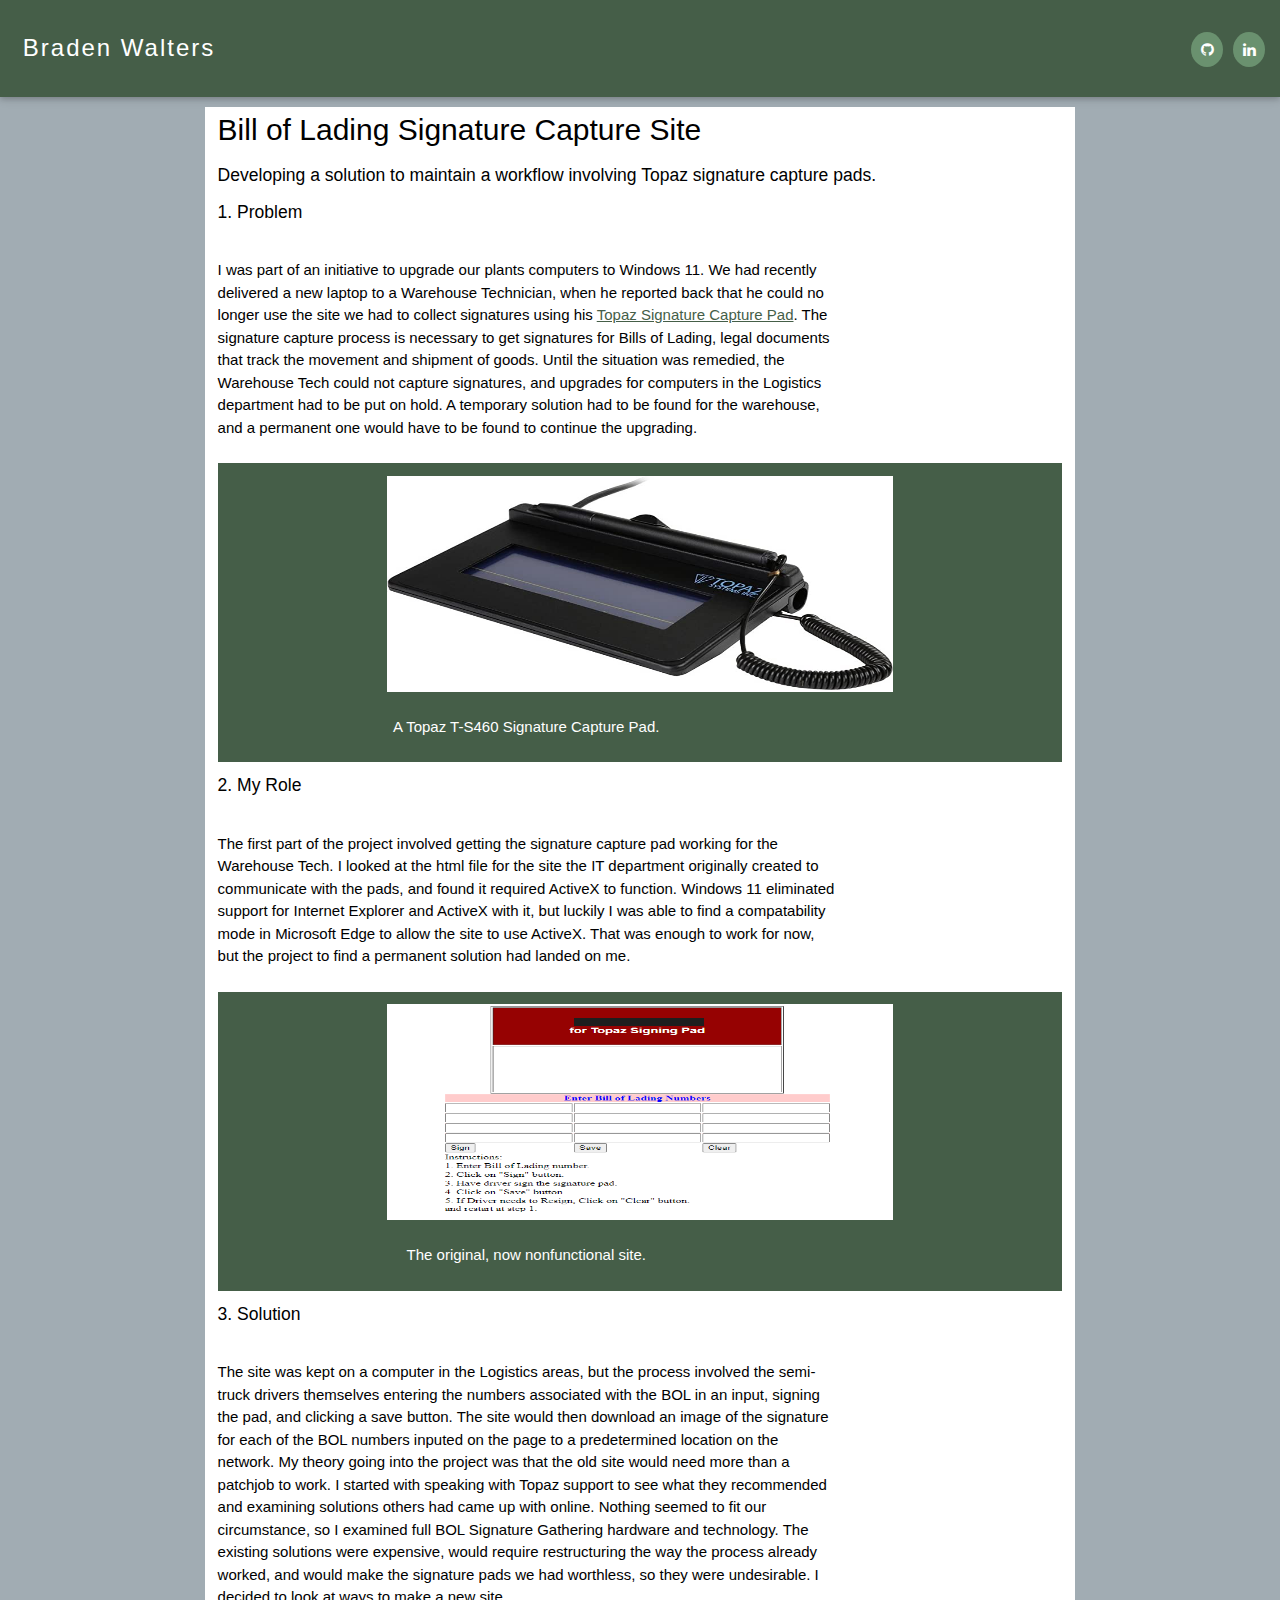
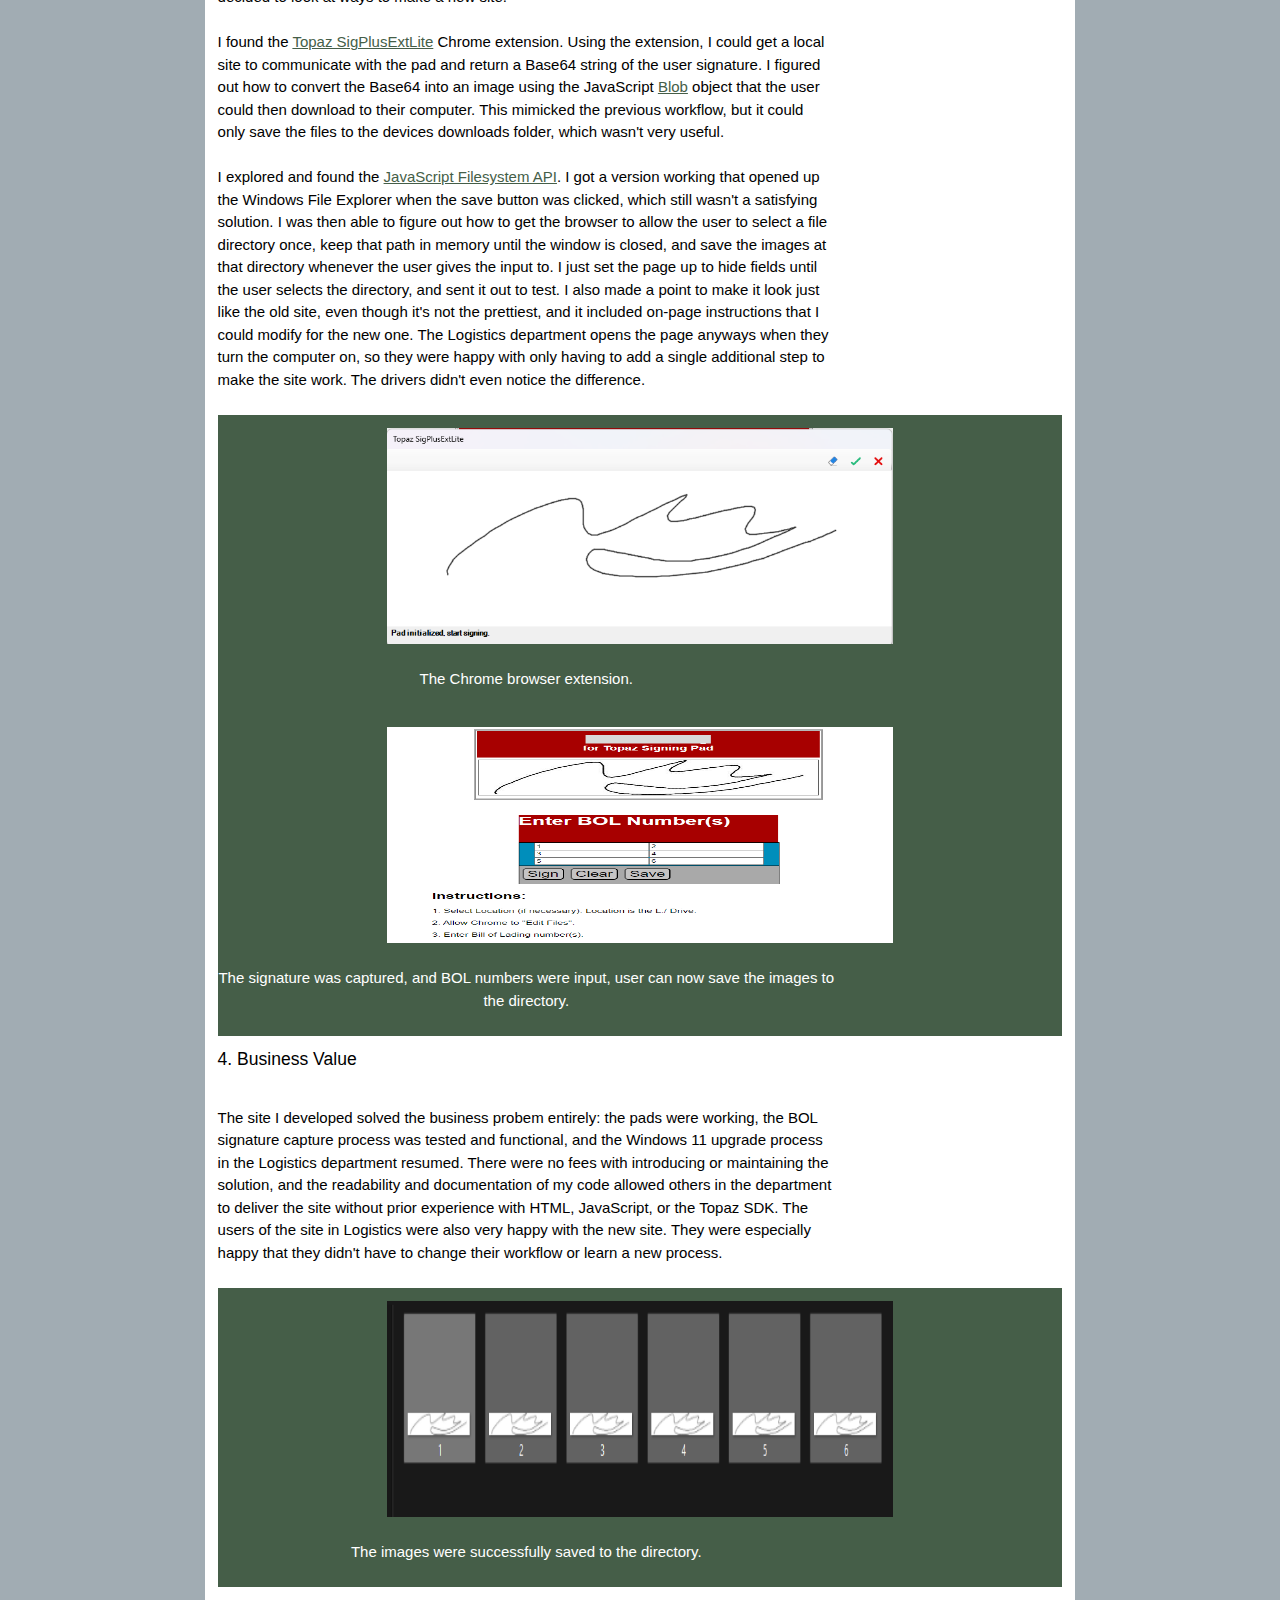
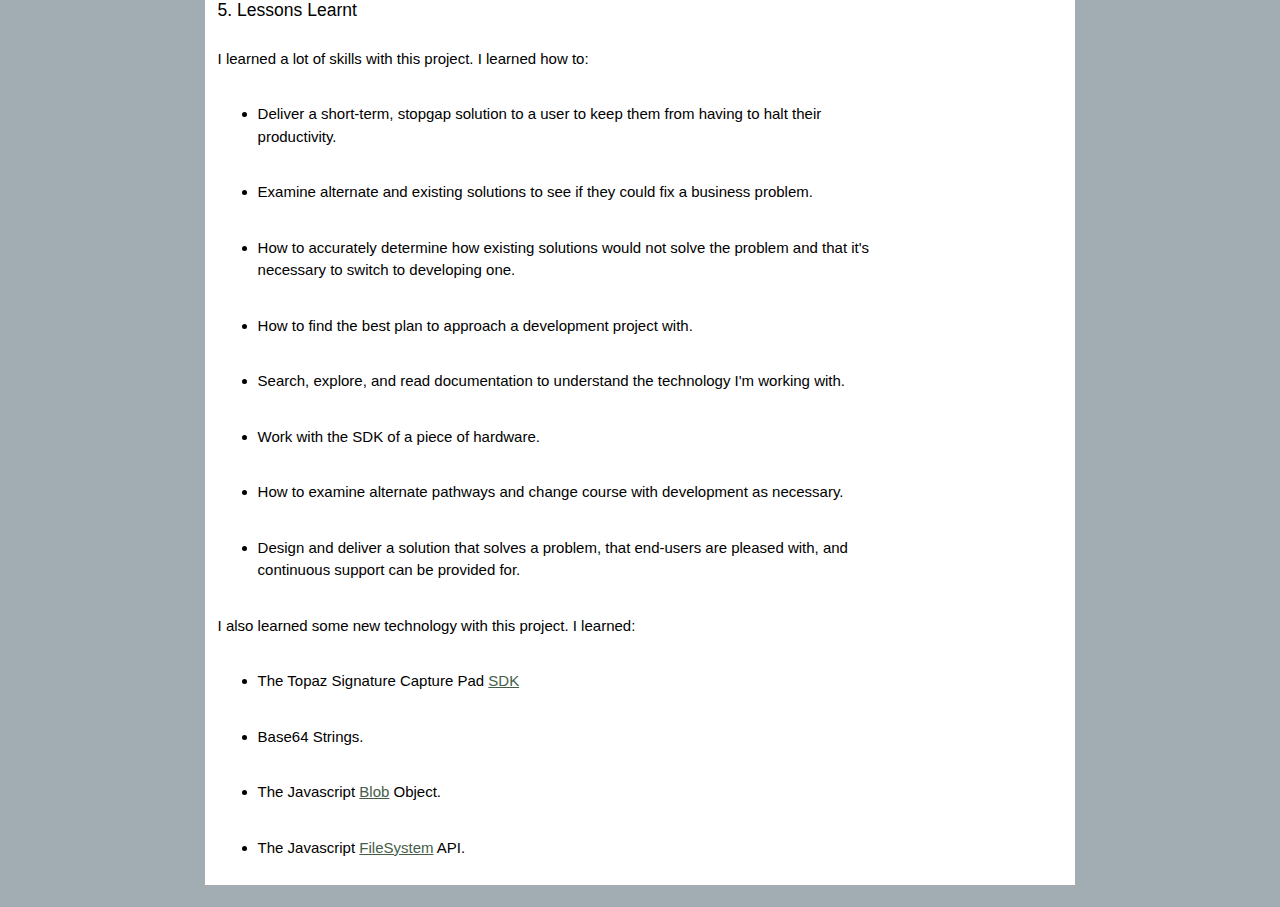
==== commit 7ab0415e: "commented out placeholders, shortened text" ====
--- a/portfolio/bolsign.html
+++ b/portfolio/bolsign.html
@@ -37,10 +37,10 @@
                                     <div class="left">                                    
                                             <p>I was part of an initiative to upgrade our plants computers to Windows 11. We had recently delivered a new laptop to a Warehouse Technician,
                                             when he reported back that he could no longer use the site we had to collect signatures using his 
-                                            <a href="https://topazsystems.com/standard/t-s460.html" target="_blank" class="secondary underline">Topaz Signature Capture Pad</a>. The signature capture process is vital for the whole Logistics department, as it's necessary
+                                            <a href="https://topazsystems.com/standard/t-s460.html" target="_blank" class="secondary underline">Topaz Signature Capture Pad</a>. The signature capture process is necessary
                                             to get signatures for Bills of Lading, legal documents that track the movement and shipment of goods. Until the situation was remedied, the Warehouse Tech could not capture signatures,
                                             and upgrades for computers in the Logistics department had to be put on hold. A temporary solution had to be found for the warehouse, and a permanent one would have to be found to continue 
-                                            the upgrading process.</p>
+                                            the upgrading.</p>
                                     </div>
                                     <div class="right secondary-bg">
                                         <div class="section-card">
@@ -78,22 +78,20 @@
                                 <div class="section-content">
                                     <div class="left">
                                         <p>The site was kept on a computer in the Logistics areas, but the process involved the semi-truck drivers themselves entering the numbers associated with the BOL in an input, signing the pad, and clicking a save button. The site would 
-                                            then download an image of the signature for each of the BOL numbers inputed on the page to a predetermined location on the network. I didn't think the modern norm of web-browsers favors allowing a website 
-                                            to have direct access to the users filesystem, so my first theory was that the old site would need more than a patchjob to work. 
+                                            then download an image of the signature for each of the BOL numbers inputed on the page to a predetermined location on the network. My theory going into the project was that the old site would need more than a patchjob to work. 
                                             I started with speaking with Topaz support to see what they recommended and examining solutions others had came up with online.
                                             Nothing seemed to fit our circumstance, so I examined full BOL Signature Gathering hardware and technology. 
                                             The existing solutions were expensive, would require restructuring the way the process already worked, and would make the signature pads we had worthless, so they were undesirable. 
                                             I decided to look at ways to make a new site.
                                         <br>
                                         <br>
-                                            At first, I was going to make the site using PHP, because a server-side site would be able to speak to the network filesystem. However, we weren't already using PHP on the server for anything, and the setup process
-                                            was unfeasible, so I decided to exhaust everything I could on the client-side first. I found the <a href="https://chrome.google.com/webstore/detail/topaz-sigplusextlite-back/dhcpobccjkdnmibckgpejmbpmpembgco?hl=en" target="_blank" class="secondary underline">Topaz SigPlusExtLite</a> Chrome extension.
-                                            Using the extension I could get a local site to communicate with the pad and return a Base64 string of the user signature. I figured out how to convert the Base64 into an image 
+                                            I found the <a href="https://chrome.google.com/webstore/detail/topaz-sigplusextlite-back/dhcpobccjkdnmibckgpejmbpmpembgco?hl=en" target="_blank" class="secondary underline">Topaz SigPlusExtLite</a> Chrome extension.
+                                            Using the extension, I could get a local site to communicate with the pad and return a Base64 string of the user signature. I figured out how to convert the Base64 into an image 
                                             using the JavaScript <a href="https://developer.mozilla.org/en-US/docs/Web/API/Blob" target="_blank" class="secondary underline">Blob</a> object that the user could then download to their computer. This mimicked the previous workflow,
-                                            but it could only save the files to the devices downloads folder, which wasn't very useful. I was so close, but it seemed like I wouldn't be able to make it work.
+                                            but it could only save the files to the devices downloads folder, which wasn't very useful.
                                         <br>
                                         <br>
-                                            I explored and combed through everything I could, until I stumbled on the <a href="https://developer.mozilla.org/en-US/docs/Web/API/FileSystem" target="_blank" class="secondary underline">JavaScript Filesystem API</a>.
+                                            I explored and found the <a href="https://developer.mozilla.org/en-US/docs/Web/API/FileSystem" target="_blank" class="secondary underline">JavaScript Filesystem API</a>.
                                             I got a version working that opened up the Windows File Explorer when the save button was clicked, which still wasn't a satisfying solution. I was then able to figure out how to get the browser to allow the user
                                             to select a file directory once, keep that path in memory until the window is closed, and save the images at that directory whenever the user gives the input to. I just set the page up to hide fields until the user selects the directory, and sent it out to test.
                                             I also made a point to make it look just like the old site, even though it's not the prettiest, and it included on-page instructions that I could modify for the new one. The Logistics department opens the page anyways when they turn the computer on, so they were happy
@@ -101,12 +99,12 @@
                                         </p>
                                     </div>
                                     <div class="right secondary-bg">
-                                        <div class="section-card">
+                                        <!--<div class="section-card">
                                             <div class="section-img center">
                                                 <img src="../img/bol_pics/directory.png" alt="Setting the location in Windows File Explorer">
                                             </div>
                                             <p class="primary">Setting the location in the new site.</p>
-                                        </div>
+                                        </div> -->
 
                                         <div class="section-card">
                                             <div class="section-img center">
@@ -130,9 +128,9 @@
                                 <div class="section-content">
                                     <div class="left">
                                         <p>The site I developed solved the business probem entirely: the pads were working, the BOL signature capture process was tested and functional, and the Windows 11 upgrade process in the
-                                            Logistics department resumed. The continuation of developing an in-house software means there were no fees with introducing or maintaining the solution, and the readability and documentation
-                                            of my code allowed others in the department to deliver and troubleshoot the site without prior experience with HTML, JavaScript, or the Topaz SDK. I was also very pleased to hear that the 
-                                            users of the site in the Logistics department were very happy with the new site as well. They were especially pleased that the site did not require them to change their workflow or learn a new process.
+                                            Logistics department resumed. There were no fees with introducing or maintaining the solution, and the readability and documentation
+                                            of my code allowed others in the department to deliver the site without prior experience with HTML, JavaScript, or the Topaz SDK. The 
+                                            users of the site in Logistics were also very happy with the new site. They were especially happy that they didn't have to change their workflow or learn a new process.
                                         </p>
                                     </div>
                                     <div class="right secondary-bg">
--- a/css/styles.css
+++ b/css/styles.css
@@ -84,13 +84,19 @@
 
 /*STYLES FOR THE ABOUT DIV*/
 .big-picture    {
-    width: 20%;
+    width: 32%;
     min-width: 200px;
     height: 32vh;
 }
 
 .headshot {
-    border-radius: 15%;
+    border-radius: 8%;
+}
+
+.about-blurb {
+    width: 28%;
+    display: inline-block;
+    margin: 0vw 1vw;
 }
 
 /*STYLES FOR THE PORTFOLIO DIV */
--- a/css/mobile.css
+++ b/css/mobile.css
@@ -22,4 +22,11 @@
     .section-content {
         display: block;
     } 
+
+    /*ABOUT DIV ELEMENTS*/
+    .about-blurb {
+        width: 88%;
+        margin: 0 auto;
+        display: block;
+    }
 }--- a/css/medium.css
+++ b/css/medium.css
@@ -21,4 +21,11 @@
         width: 60%;
         height: 24vh;
     }
+
+    /*ABOUT DIV ELEMENTS*/
+    .about-blurb {
+        width: 80%;
+        margin: 0 auto;
+        display: block;
+    }
 }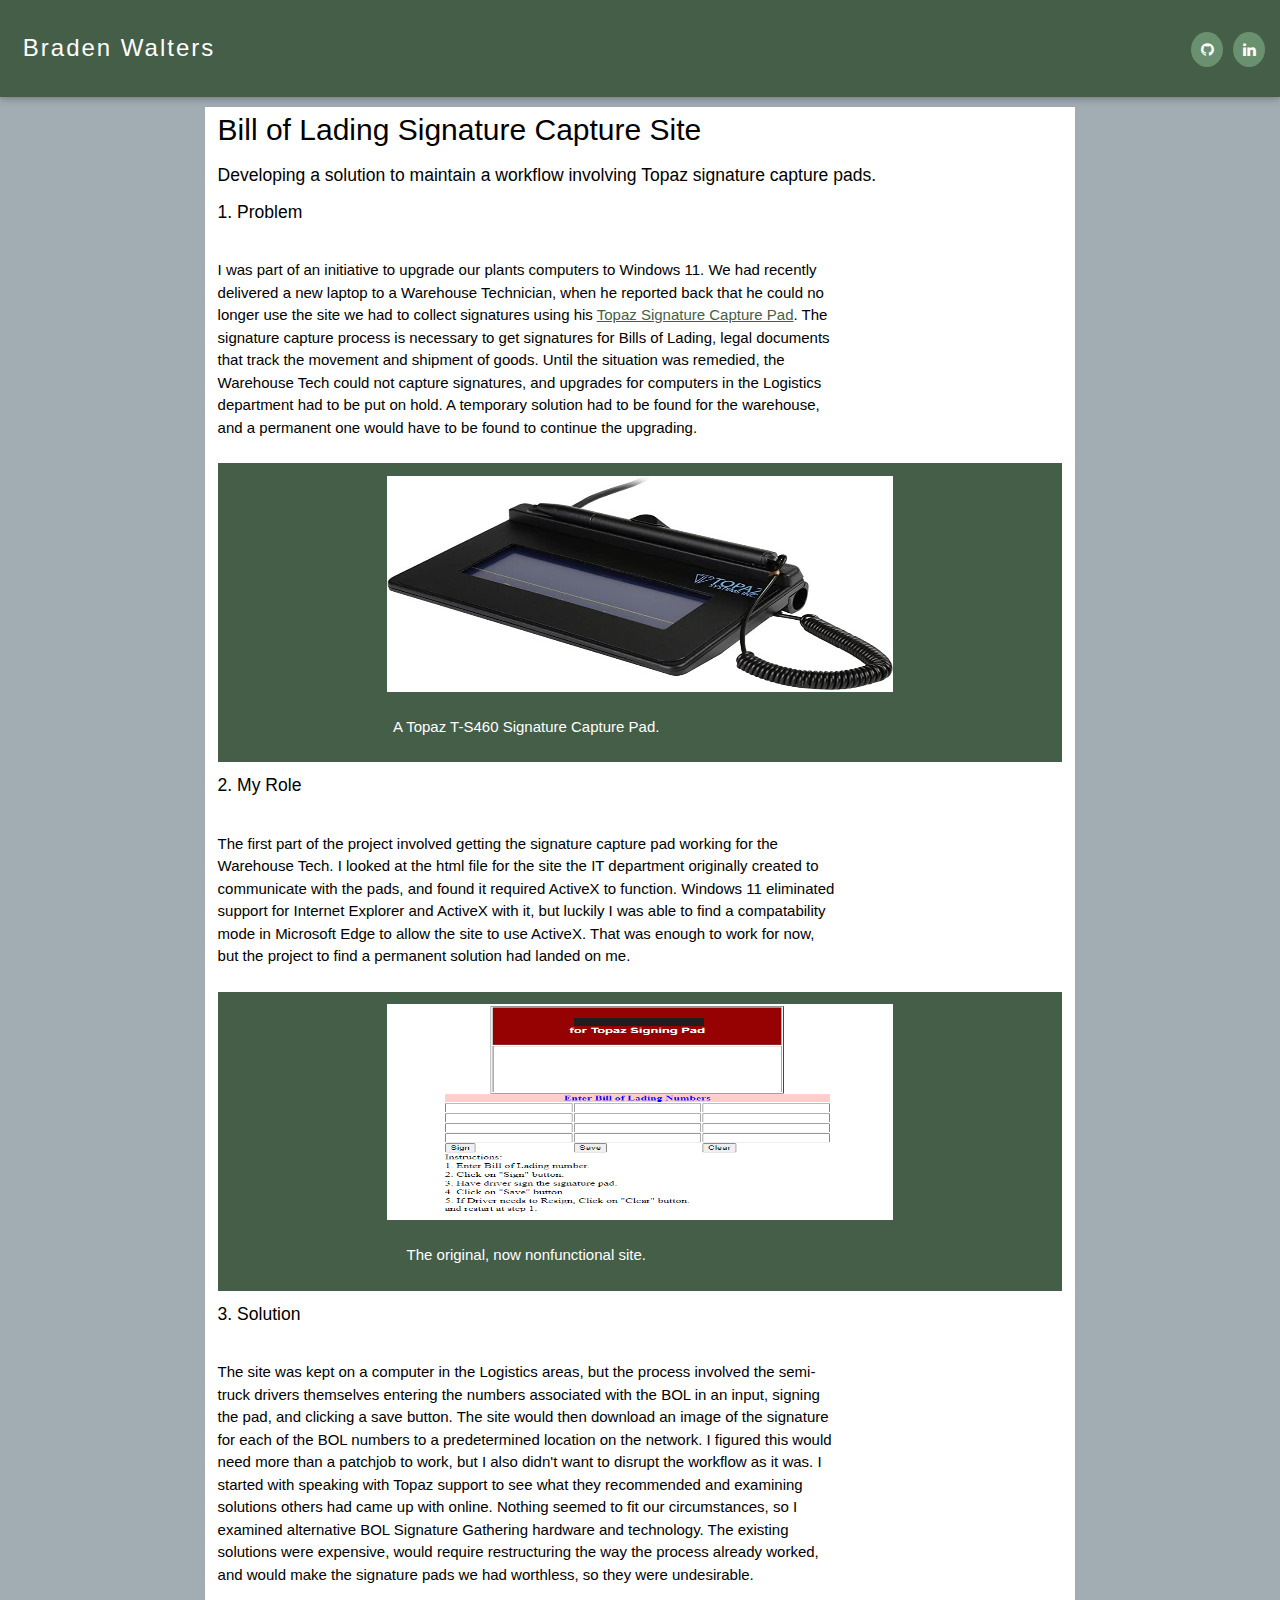
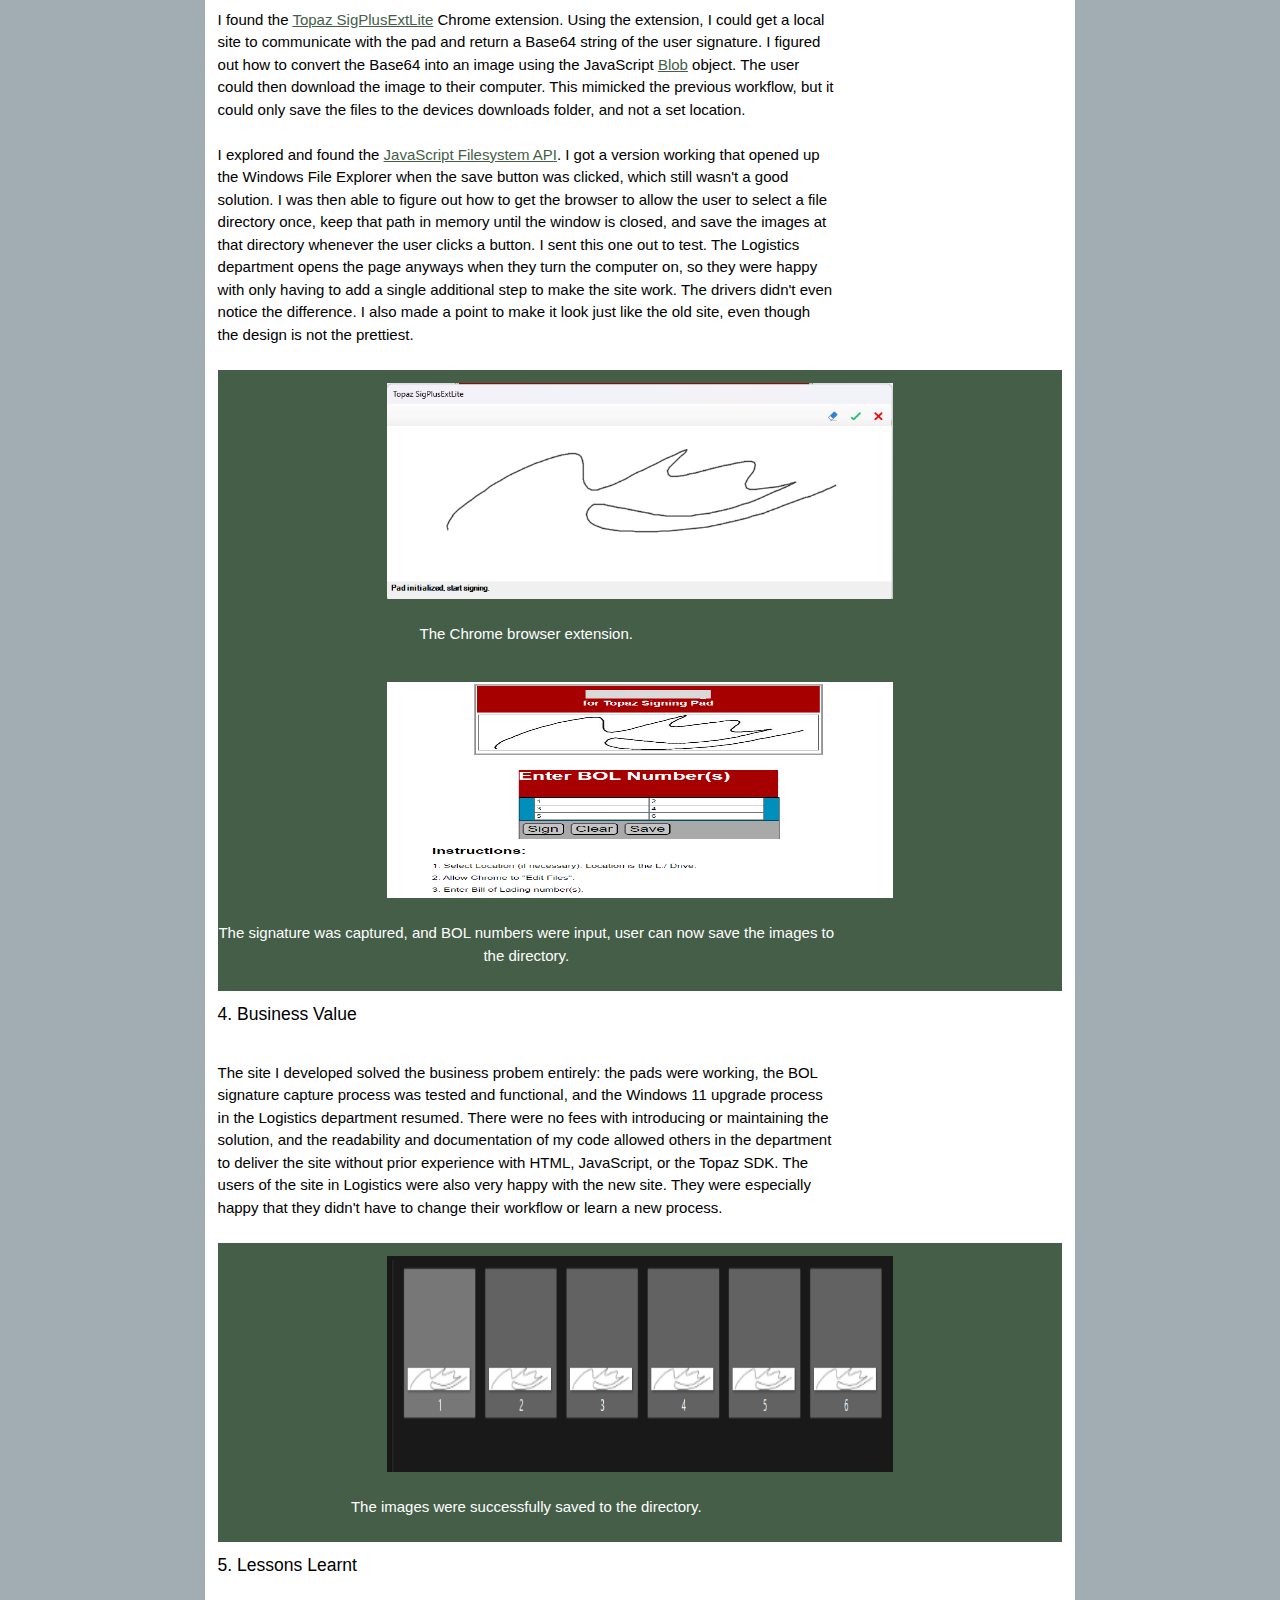
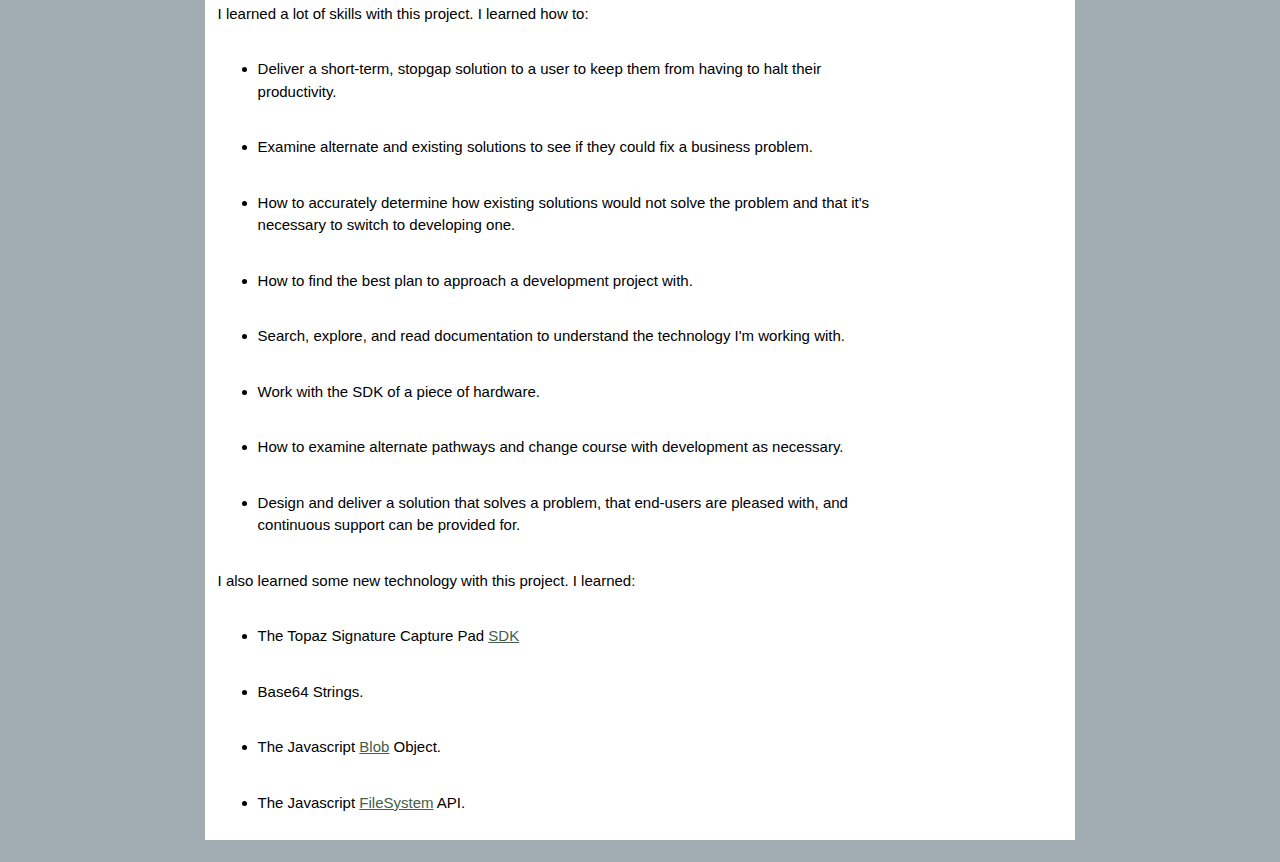
==== commit 398f2e79: "slacking" ====
--- a/portfolio/bolsign.html
+++ b/portfolio/bolsign.html
@@ -78,24 +78,22 @@
                                 <div class="section-content">
                                     <div class="left">
                                         <p>The site was kept on a computer in the Logistics areas, but the process involved the semi-truck drivers themselves entering the numbers associated with the BOL in an input, signing the pad, and clicking a save button. The site would 
-                                            then download an image of the signature for each of the BOL numbers inputed on the page to a predetermined location on the network. My theory going into the project was that the old site would need more than a patchjob to work. 
-                                            I started with speaking with Topaz support to see what they recommended and examining solutions others had came up with online.
-                                            Nothing seemed to fit our circumstance, so I examined full BOL Signature Gathering hardware and technology. 
-                                            The existing solutions were expensive, would require restructuring the way the process already worked, and would make the signature pads we had worthless, so they were undesirable. 
-                                            I decided to look at ways to make a new site.
+                                            then download an image of the signature for each of the BOL numbers to a predetermined location on the network. I figured this would need more than a patchjob to work, but I also didn't want to disrupt the workflow as it was.
+                                            I started with speaking with Topaz support to see what they recommended and examining solutions others had came up with online. Nothing seemed to fit our circumstances, so I examined alternative BOL Signature Gathering hardware and technology. 
+                                            The existing solutions were expensive, would require restructuring the way the process already worked, and would make the signature pads we had worthless, so they were undesirable.
                                         <br>
                                         <br>
                                             I found the <a href="https://chrome.google.com/webstore/detail/topaz-sigplusextlite-back/dhcpobccjkdnmibckgpejmbpmpembgco?hl=en" target="_blank" class="secondary underline">Topaz SigPlusExtLite</a> Chrome extension.
                                             Using the extension, I could get a local site to communicate with the pad and return a Base64 string of the user signature. I figured out how to convert the Base64 into an image 
-                                            using the JavaScript <a href="https://developer.mozilla.org/en-US/docs/Web/API/Blob" target="_blank" class="secondary underline">Blob</a> object that the user could then download to their computer. This mimicked the previous workflow,
-                                            but it could only save the files to the devices downloads folder, which wasn't very useful.
+                                            using the JavaScript <a href="https://developer.mozilla.org/en-US/docs/Web/API/Blob" target="_blank" class="secondary underline">Blob</a> object. The user could then download the image to their computer. This mimicked the previous workflow,
+                                            but it could only save the files to the devices downloads folder, and not a set location.
                                         <br>
                                         <br>
                                             I explored and found the <a href="https://developer.mozilla.org/en-US/docs/Web/API/FileSystem" target="_blank" class="secondary underline">JavaScript Filesystem API</a>.
-                                            I got a version working that opened up the Windows File Explorer when the save button was clicked, which still wasn't a satisfying solution. I was then able to figure out how to get the browser to allow the user
-                                            to select a file directory once, keep that path in memory until the window is closed, and save the images at that directory whenever the user gives the input to. I just set the page up to hide fields until the user selects the directory, and sent it out to test.
-                                            I also made a point to make it look just like the old site, even though it's not the prettiest, and it included on-page instructions that I could modify for the new one. The Logistics department opens the page anyways when they turn the computer on, so they were happy
-                                            with only having to add a single additional step to make the site work. The drivers didn't even notice the difference.
+                                            I got a version working that opened up the Windows File Explorer when the save button was clicked, which still wasn't a good solution. I was then able to figure out how to get the browser to allow the user
+                                            to select a file directory once, keep that path in memory until the window is closed, and save the images at that directory whenever the user clicks a button. I sent this one out to test. The Logistics department opens the page anyways 
+                                            when they turn the computer on, so they were happy with only having to add a single additional step to make the site work. The drivers didn't even notice the difference.
+                                            I also made a point to make it look just like the old site, even though the design is not the prettiest. 
                                         </p>
                                     </div>
                                     <div class="right secondary-bg">
--- a/css/styles.css
+++ b/css/styles.css
@@ -120,8 +120,9 @@
     height: 24vh;
 }
 
-.hovered-quarter {
-    opacity: 70%;
+.quarter:hover {
+    box-shadow: 0.8em 0.8em 0.24em #5FDE70;
+    opacity: 90%; 
 }
 
 /*STYLES FOR THE PORTFOLIO PAGES*/
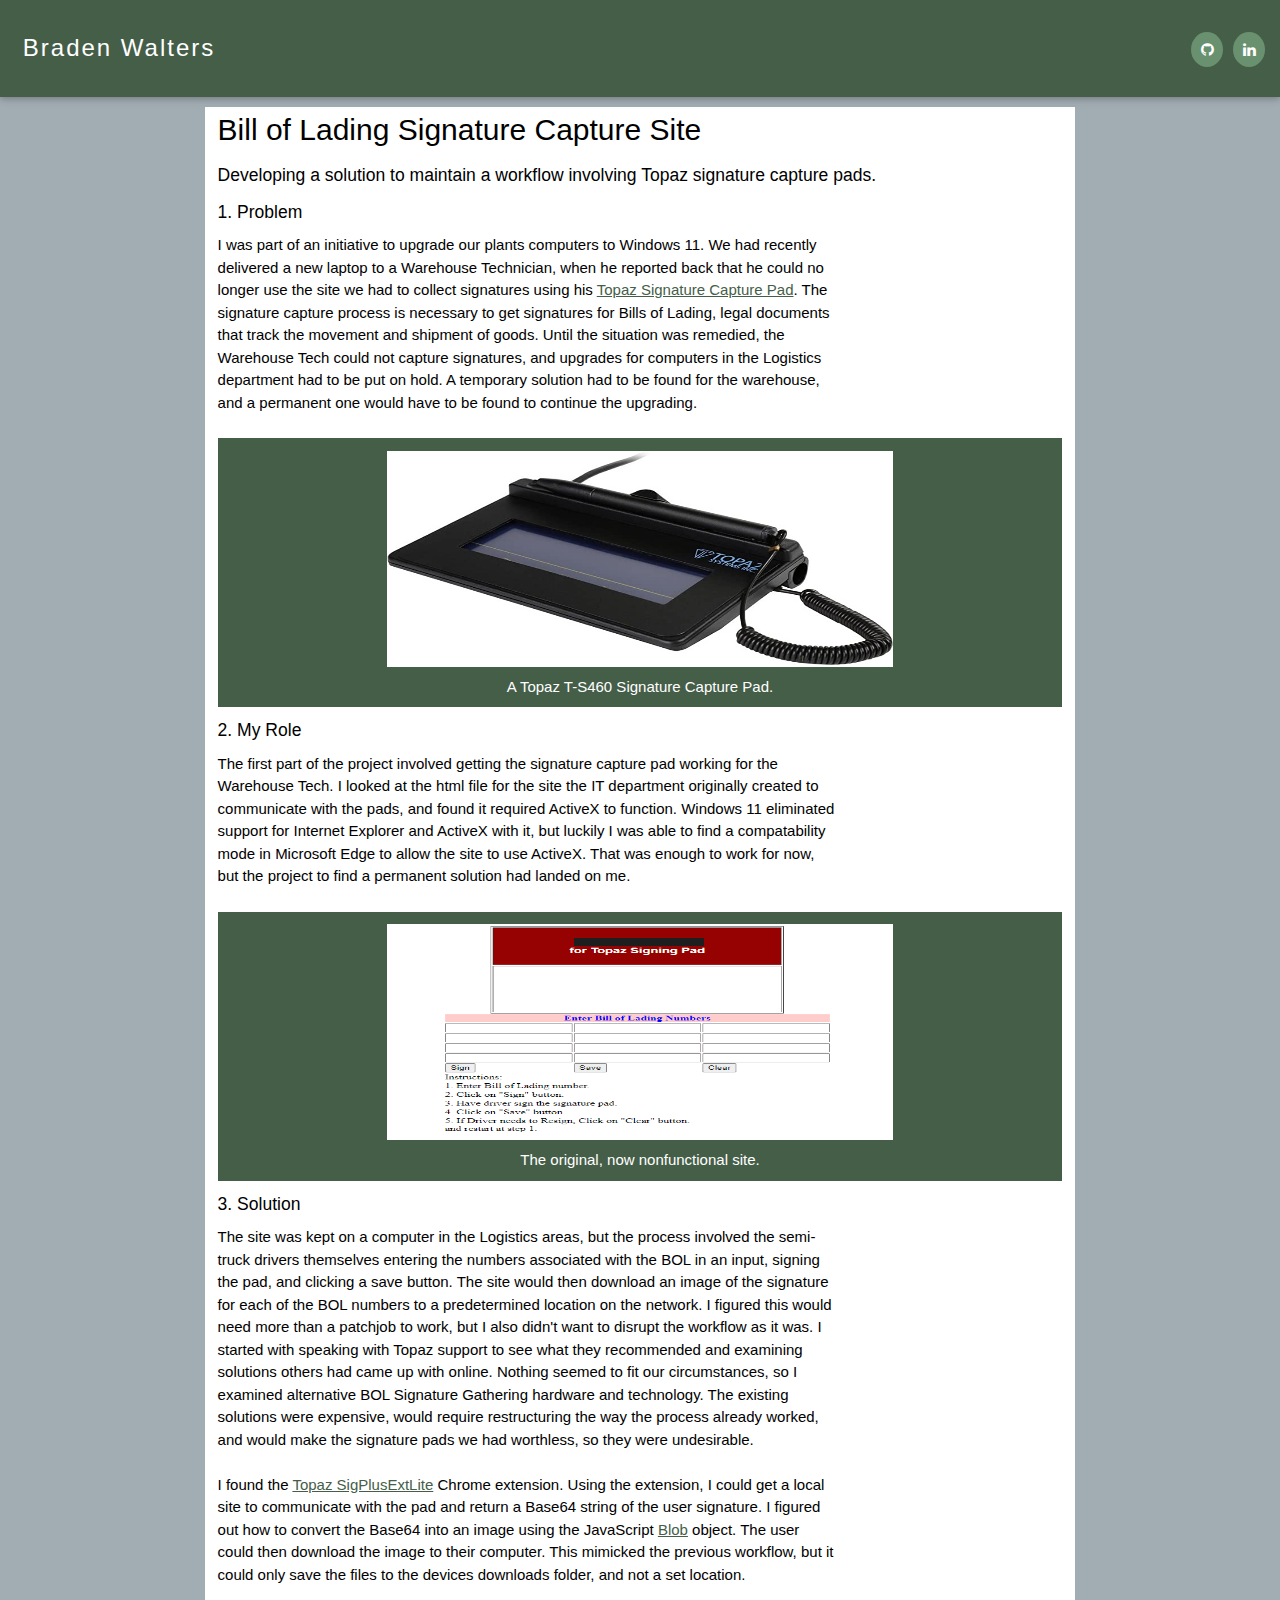
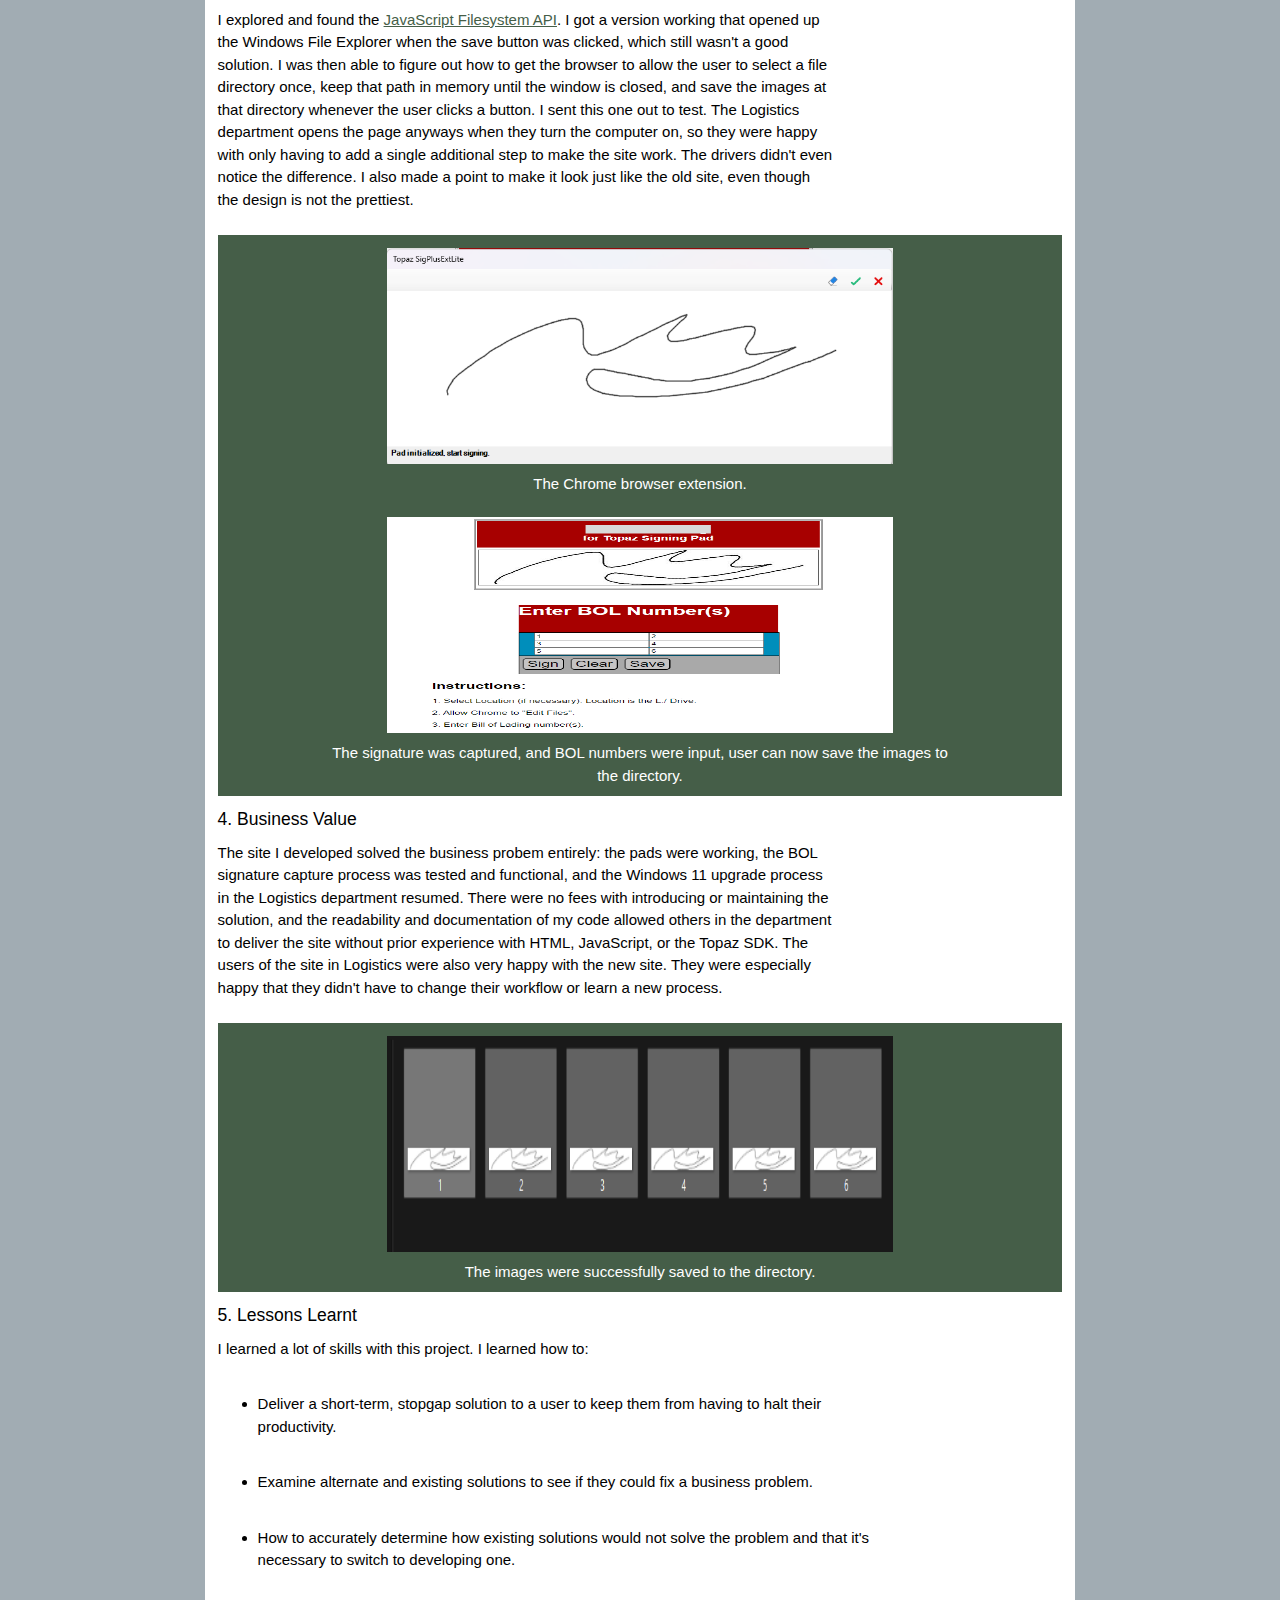
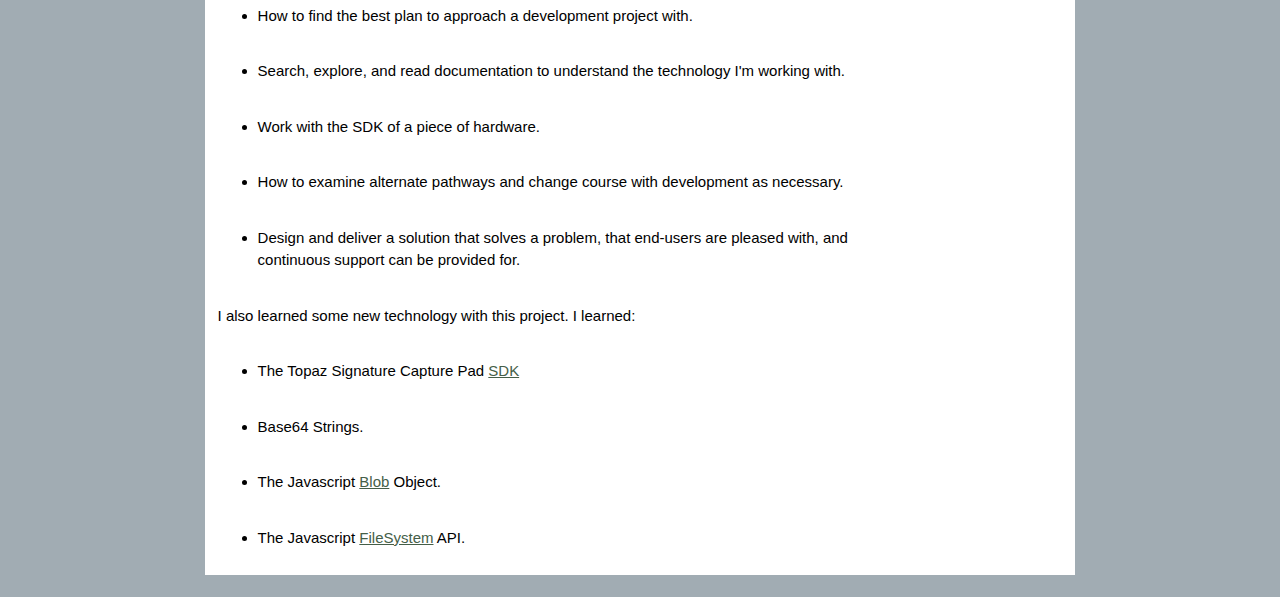
==== commit 91114fe7: "Big Update on Cases Pages" ====
--- a/portfolio/bolsign.html
+++ b/portfolio/bolsign.html
@@ -32,10 +32,10 @@
                         <h3>Developing a solution to maintain a workflow involving Topaz signature capture pads.</h3>
 
                             <section id="problem">
-                                <h3>1. Problem</h3>
+                                <h3 class="section-title">1. Problem</h3>
                                 <div class="section-content">
                                     <div class="left">                                    
-                                            <p>I was part of an initiative to upgrade our plants computers to Windows 11. We had recently delivered a new laptop to a Warehouse Technician,
+                                            <p class="section-text">I was part of an initiative to upgrade our plants computers to Windows 11. We had recently delivered a new laptop to a Warehouse Technician,
                                             when he reported back that he could no longer use the site we had to collect signatures using his 
                                             <a href="https://topazsystems.com/standard/t-s460.html" target="_blank" class="secondary underline">Topaz Signature Capture Pad</a>. The signature capture process is necessary
                                             to get signatures for Bills of Lading, legal documents that track the movement and shipment of goods. Until the situation was remedied, the Warehouse Tech could not capture signatures,
@@ -47,17 +47,17 @@
                                             <div class="section-img center">
                                                 <img src="../img/topaz-signpad.jpg" alt="A Topaz T-S460 Signature Capture Pad.">
                                             </div>
-                                            <p class="primary">A Topaz T-S460 Signature Capture Pad.</p>
+                                            <p class="primary center">A Topaz T-S460 Signature Capture Pad.</p>
                                         </div>
                                     </div>
                                 </div>
                             </section> <!--END PROBLEM SECTION-->
 
                             <section id="role">
-                                <h3>2. My Role </h3>
+                                <h3 class="section-title">2. My Role </h3>
                                 <div class="section-content">
                                     <div class="left">
-                                        <p>The first part of the project involved getting the signature capture pad working for the Warehouse Tech. I looked at the html file for the site the IT department originally created to 
+                                        <p class="section-text">The first part of the project involved getting the signature capture pad working for the Warehouse Tech. I looked at the html file for the site the IT department originally created to 
                                             communicate with the pads, and found it required ActiveX to function. Windows 11 eliminated support for Internet Explorer and ActiveX with it, but luckily I was able to find a compatability
                                             mode in Microsoft Edge to allow the site to use ActiveX. That was enough to work for now, but the project to find a permanent solution had landed on me.
                                         </p>
@@ -67,17 +67,17 @@
                                             <div class="section-img center">
                                                 <img src="../img/bol_pics/oldsite.png" alt="Original, non-functional site.">
                                             </div>
-                                            <p class="primary">The original, now nonfunctional site.</p>
+                                            <p class="primary center">The original, now nonfunctional site.</p>
                                         </div>
                                     </div>
                                 </div>
                             </section> <!--END ROLE SECTION-->
 
                             <section id="solution">
-                                <h3>3. Solution</h3>
+                                <h3 class="section-title">3. Solution</h3>
                                 <div class="section-content">
                                     <div class="left">
-                                        <p>The site was kept on a computer in the Logistics areas, but the process involved the semi-truck drivers themselves entering the numbers associated with the BOL in an input, signing the pad, and clicking a save button. The site would 
+                                        <p class="section-text">The site was kept on a computer in the Logistics areas, but the process involved the semi-truck drivers themselves entering the numbers associated with the BOL in an input, signing the pad, and clicking a save button. The site would 
                                             then download an image of the signature for each of the BOL numbers to a predetermined location on the network. I figured this would need more than a patchjob to work, but I also didn't want to disrupt the workflow as it was.
                                             I started with speaking with Topaz support to see what they recommended and examining solutions others had came up with online. Nothing seemed to fit our circumstances, so I examined alternative BOL Signature Gathering hardware and technology. 
                                             The existing solutions were expensive, would require restructuring the way the process already worked, and would make the signature pads we had worthless, so they were undesirable.
@@ -97,35 +97,28 @@
                                         </p>
                                     </div>
                                     <div class="right secondary-bg">
-                                        <!--<div class="section-card">
-                                            <div class="section-img center">
-                                                <img src="../img/bol_pics/directory.png" alt="Setting the location in Windows File Explorer">
-                                            </div>
-                                            <p class="primary">Setting the location in the new site.</p>
-                                        </div> -->
-
                                         <div class="section-card">
                                             <div class="section-img center">
                                                 <img src="../img/bol_pics/extension.png" alt="Topaz SigPlusExtLite Browser Window">
                                             </div>
-                                            <p class="primary">The Chrome browser extension.</p>
+                                            <p class="primary center">The Chrome browser extension.</p>
                                         </div>
 
                                         <div class="section-card">
                                             <div class="section-img center">
                                                 <img src="../img/bol_pics/completed.png" alt="Form completed for entry">
                                             </div>
-                                                <p class="primary">The signature was captured, and BOL numbers were input, user can now save the images to the directory.</p>
+                                                <p class="primary center">The signature was captured, and BOL numbers were input, user can now save the images to the directory.</p>
                                         </div>
                                     </div>
                                 </div>
                             </section> <!--END SOLUTION SECTION-->
 
                             <section id="effects">
-                                <h3>4. Business Value</h3>
+                                <h3 class="section-title">4. Business Value</h3>
                                 <div class="section-content">
                                     <div class="left">
-                                        <p>The site I developed solved the business probem entirely: the pads were working, the BOL signature capture process was tested and functional, and the Windows 11 upgrade process in the
+                                        <p class="section-text">The site I developed solved the business probem entirely: the pads were working, the BOL signature capture process was tested and functional, and the Windows 11 upgrade process in the
                                             Logistics department resumed. There were no fees with introducing or maintaining the solution, and the readability and documentation
                                             of my code allowed others in the department to deliver the site without prior experience with HTML, JavaScript, or the Topaz SDK. The 
                                             users of the site in Logistics were also very happy with the new site. They were especially happy that they didn't have to change their workflow or learn a new process.
@@ -136,16 +129,16 @@
                                             <div class="section-img center">
                                                 <img src="../img/bol_pics/saved.png" alt="Saved BOL signatures in specified folder.">
                                             </div>
-                                            <p class="primary">The images were successfully saved to the directory.</p>
+                                            <p class="primary center">The images were successfully saved to the directory.</p>
                                         </div>
                                     </div>
                                 </div>
                             </section> <!--END EFFECTS SECTION-->
 
                             <section id="lesson">
-                                <h3>5. Lessons Learnt</h3>
+                                <h3 class="section-title">5. Lessons Learnt</h3>
                                 <div class="center">
-                                    <p>I learned a lot of skills with this project. I learned how to: </p>
+                                    <p class="section-text">I learned a lot of skills with this project. I learned how to: </p>
                                     <ul>
                                         <li><p>Deliver a short-term, stopgap solution to a user to keep them from having to halt their productivity.</p></li>
                                         <li><p>Examine alternate and existing solutions to see if they could fix a business problem.</p></li>
--- a/css/styles.css
+++ b/css/styles.css
@@ -135,6 +135,10 @@
     flex-wrap: wrap;
 }
 
+.section-title {
+    margin-bottom: 0;
+}
+
 .section-card {
     text-align: center;
     width: 100%;
@@ -143,7 +147,12 @@
 
 .section-img {
     width: 90%;
-    height: 24vh;
+    height: 28vh;
+}
+
+.section-text {
+    margin-top: 1vh;
+    padding-top: 0;
 }
 
 .section-content {
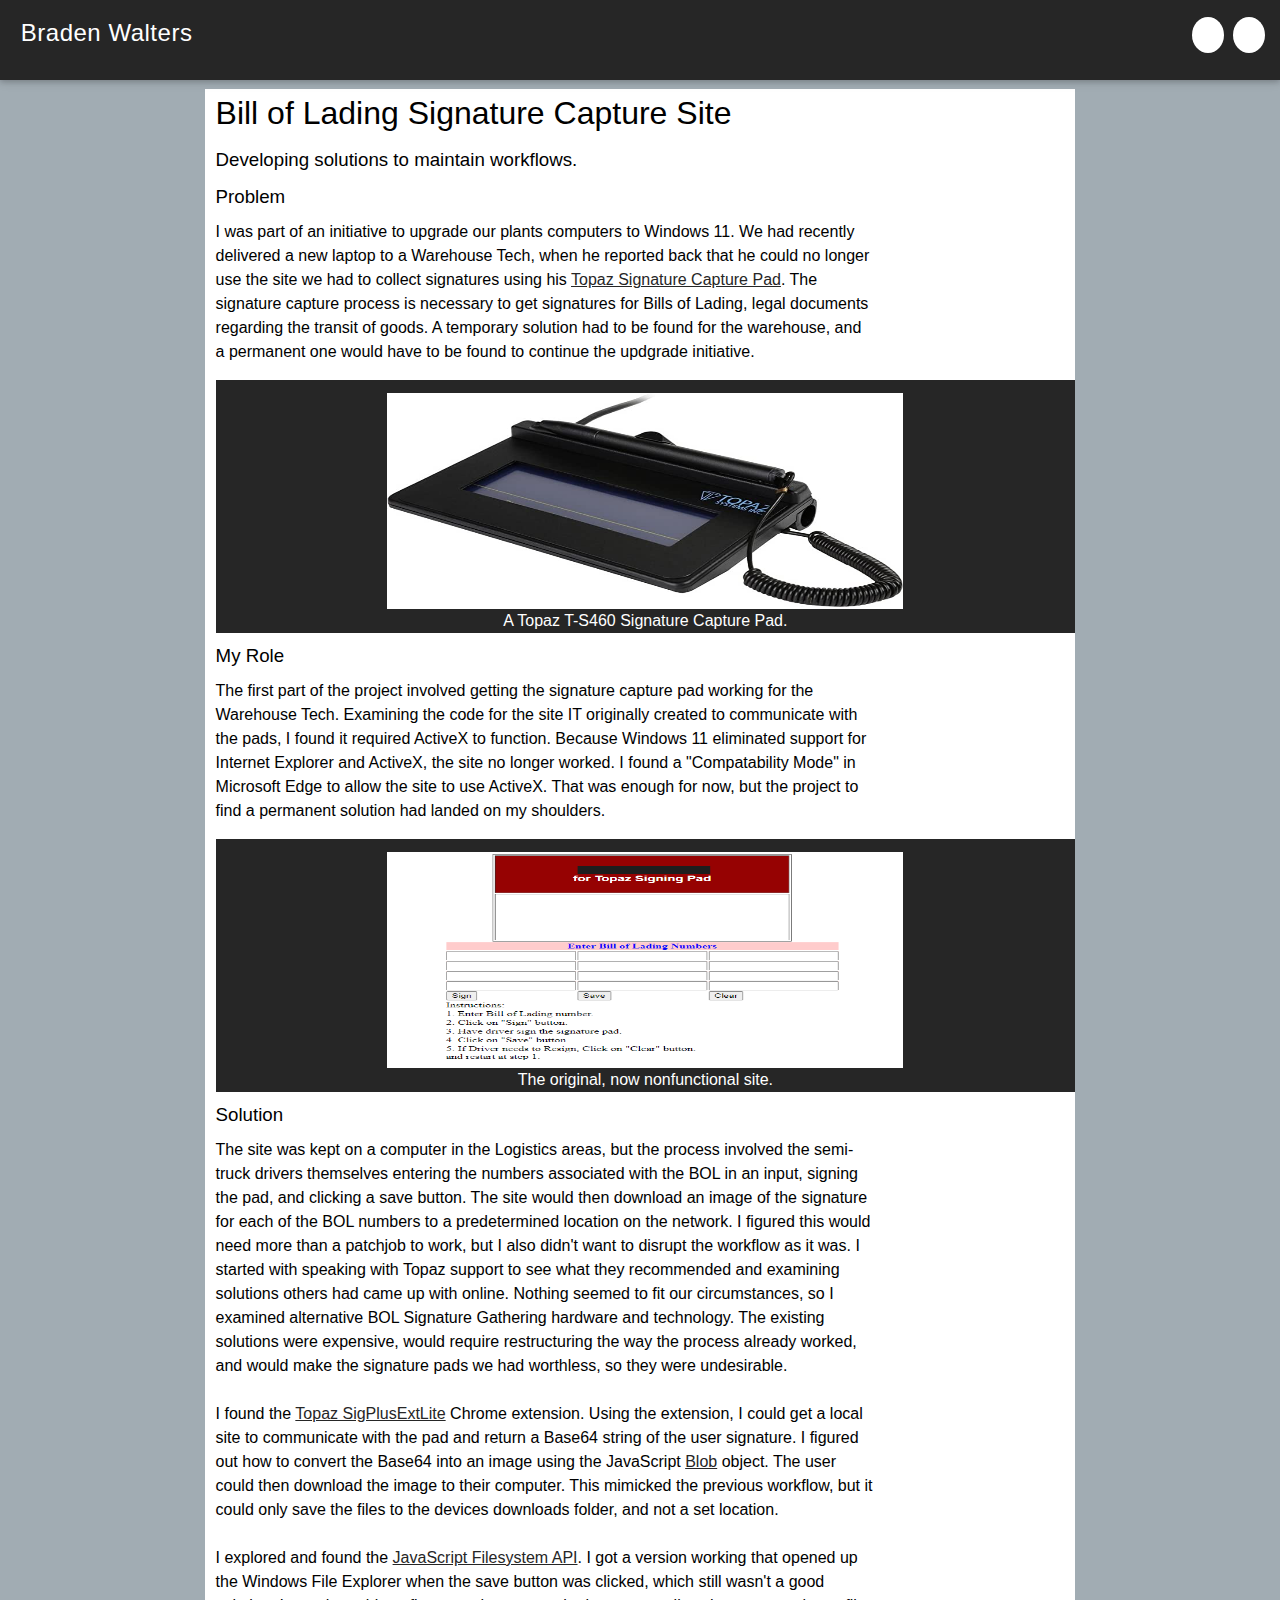
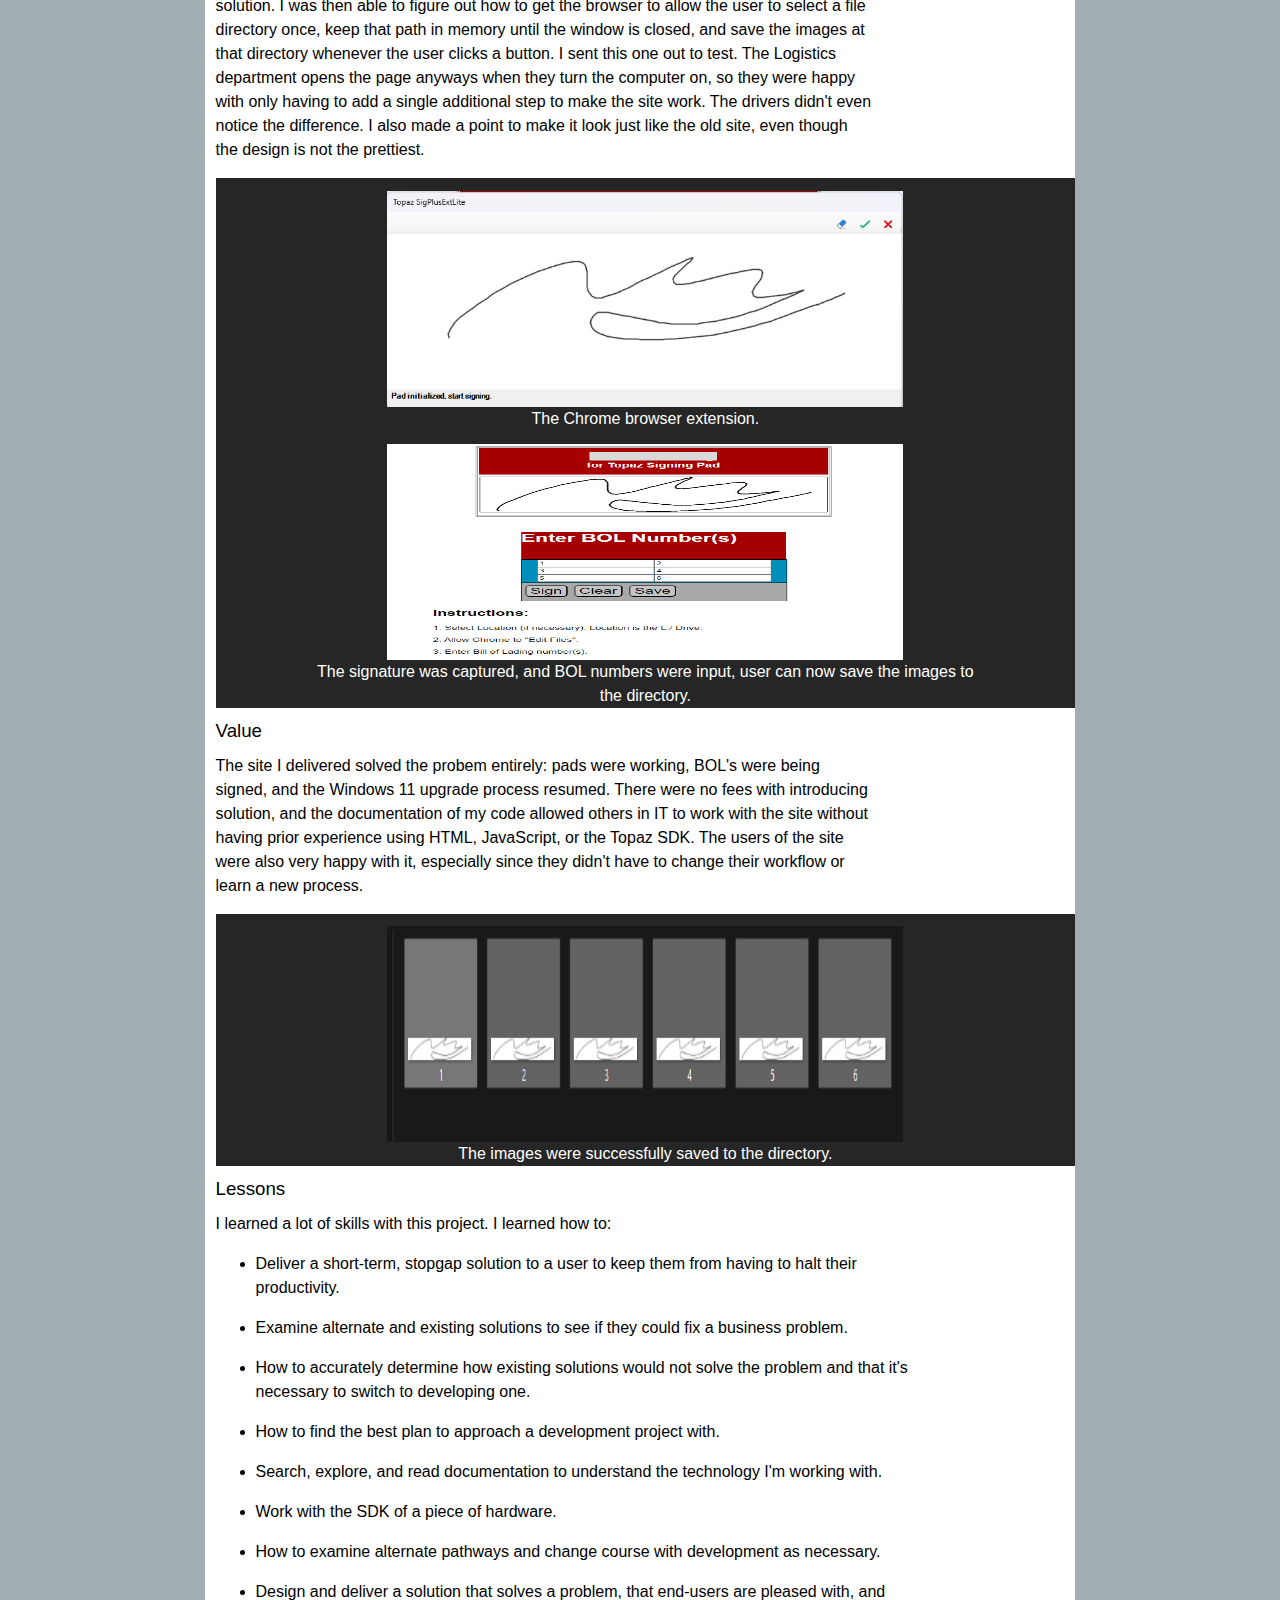
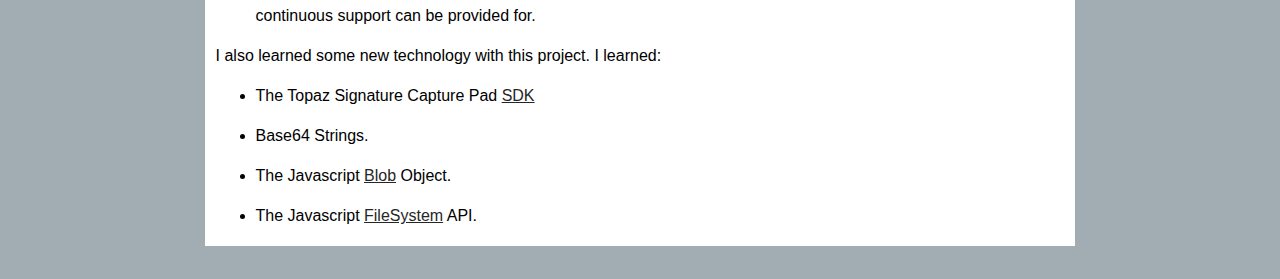
==== commit 0e55dc3e: "Updating for 2024" ====
--- a/portfolio/bolsign.html
+++ b/portfolio/bolsign.html
@@ -29,18 +29,17 @@
                 <div id="article" class="content">
                     <div class="container center primary-bg shadows">
                         <h1>Bill of Lading Signature Capture Site</h1>
-                        <h3>Developing a solution to maintain a workflow involving Topaz signature capture pads.</h3>
+                        <h3>Developing solutions to maintain workflows.</h3>
 
                             <section id="problem">
-                                <h3 class="section-title">1. Problem</h3>
+                                <h3 class="section-title">Problem</h3>
                                 <div class="section-content">
                                     <div class="left">                                    
-                                            <p class="section-text">I was part of an initiative to upgrade our plants computers to Windows 11. We had recently delivered a new laptop to a Warehouse Technician,
+                                            <p class="section-text">I was part of an initiative to upgrade our plants computers to Windows 11. We had recently delivered a new laptop to a Warehouse Tech,
                                             when he reported back that he could no longer use the site we had to collect signatures using his 
                                             <a href="https://topazsystems.com/standard/t-s460.html" target="_blank" class="secondary underline">Topaz Signature Capture Pad</a>. The signature capture process is necessary
-                                            to get signatures for Bills of Lading, legal documents that track the movement and shipment of goods. Until the situation was remedied, the Warehouse Tech could not capture signatures,
-                                            and upgrades for computers in the Logistics department had to be put on hold. A temporary solution had to be found for the warehouse, and a permanent one would have to be found to continue 
-                                            the upgrading.</p>
+                                            to get signatures for Bills of Lading, legal documents regarding the transit of goods. A temporary solution had to be found for the warehouse, and a permanent one would have to be found to continue 
+                                            the updgrade initiative.</p>
                                     </div>
                                     <div class="right secondary-bg">
                                         <div class="section-card">
@@ -54,12 +53,12 @@
                             </section> <!--END PROBLEM SECTION-->
 
                             <section id="role">
-                                <h3 class="section-title">2. My Role </h3>
+                                <h3 class="section-title">My Role </h3>
                                 <div class="section-content">
                                     <div class="left">
-                                        <p class="section-text">The first part of the project involved getting the signature capture pad working for the Warehouse Tech. I looked at the html file for the site the IT department originally created to 
-                                            communicate with the pads, and found it required ActiveX to function. Windows 11 eliminated support for Internet Explorer and ActiveX with it, but luckily I was able to find a compatability
-                                            mode in Microsoft Edge to allow the site to use ActiveX. That was enough to work for now, but the project to find a permanent solution had landed on me.
+                                        <p class="section-text">The first part of the project involved getting the signature capture pad working for the Warehouse Tech. Examining the code for the site IT originally created to 
+                                            communicate with the pads, I found it required ActiveX to function. Because Windows 11 eliminated support for Internet Explorer and ActiveX, the site no longer worked. I found a "Compatability
+                                            Mode" in Microsoft Edge to allow the site to use ActiveX. That was enough for now, but the project to find a permanent solution had landed on my shoulders.
                                         </p>
                                     </div>
                                     <div class="right secondary-bg">
@@ -74,7 +73,7 @@
                             </section> <!--END ROLE SECTION-->
 
                             <section id="solution">
-                                <h3 class="section-title">3. Solution</h3>
+                                <h3 class="section-title">Solution</h3>
                                 <div class="section-content">
                                     <div class="left">
                                         <p class="section-text">The site was kept on a computer in the Logistics areas, but the process involved the semi-truck drivers themselves entering the numbers associated with the BOL in an input, signing the pad, and clicking a save button. The site would 
@@ -115,13 +114,12 @@
                             </section> <!--END SOLUTION SECTION-->
 
                             <section id="effects">
-                                <h3 class="section-title">4. Business Value</h3>
+                                <h3 class="section-title">Value</h3>
                                 <div class="section-content">
                                     <div class="left">
-                                        <p class="section-text">The site I developed solved the business probem entirely: the pads were working, the BOL signature capture process was tested and functional, and the Windows 11 upgrade process in the
-                                            Logistics department resumed. There were no fees with introducing or maintaining the solution, and the readability and documentation
-                                            of my code allowed others in the department to deliver the site without prior experience with HTML, JavaScript, or the Topaz SDK. The 
-                                            users of the site in Logistics were also very happy with the new site. They were especially happy that they didn't have to change their workflow or learn a new process.
+                                        <p class="section-text">The site I delivered solved the probem entirely: pads were working, BOL's were being signed, and the Windows 11 upgrade process resumed. There were no fees with introducing solution, and the documentation
+                                            of my code allowed others in IT to work with the site without having prior experience using HTML, JavaScript, or the Topaz SDK. The 
+                                            users of the site were also very happy with it, especially since they didn't have to change their workflow or learn a new process.
                                         </p>
                                     </div>
                                     <div class="right secondary-bg">
@@ -136,7 +134,7 @@
                             </section> <!--END EFFECTS SECTION-->
 
                             <section id="lesson">
-                                <h3 class="section-title">5. Lessons Learnt</h3>
+                                <h3 class="section-title">Lessons</h3>
                                 <div class="center">
                                     <p class="section-text">I learned a lot of skills with this project. I learned how to: </p>
                                     <ul>
--- a/css/styles.css
+++ b/css/styles.css
@@ -6,7 +6,7 @@
 body {
     display: block;
     font-family: Arial, sans-serif;
-    font-size: 15px;
+    font-size: 16px;
     line-height: 1.5;
     margin: 0;
 }
@@ -14,13 +14,11 @@
 h1, h2, h3, h4, h5, h6 {
     font-family: "Segoe UI",Arial,sans-serif;
     font-weight: 400;
-    margin: 10px 0;
+    margin: 1vh 0;
 }
 
 p {
     max-width: 74ch;
-    padding-top: 1vh;
-    padding-bottom: 1vh;
 }
 
 img {
@@ -49,10 +47,10 @@
     margin: 0 0;
     position: relative;
     min-height: 80px;
-    letter-spacing: 2px;
+    letter-spacing: .04vw;
     
-    padding-bottom: 30px;
-    padding-top: 30px;
+    padding-bottom: 1.2vw;
+    padding-top: 1.2vw;
 }
 
 .navbar-header {
@@ -70,6 +68,7 @@
 
 .navbar-links {
     float: right;
+    margin-right: 1vw;
 }
 
 .fa {
@@ -78,15 +77,16 @@
     text-decoration: none;
     margin: 2px 2px;
     border-radius: 50%;
-    background: #6A916F;
-    color: #1A1A1A;
+    background: #FFFFFF;
+    color: #000000;
 }
 
 /*STYLES FOR THE ABOUT DIV*/
 .big-picture    {
-    width: 32%;
+    width: 36%;
     min-width: 200px;
     height: 32vh;
+    padding-top: 1vw;
 }
 
 .headshot {
@@ -95,14 +95,20 @@
 
 .about-blurb {
     width: 28%;
+    height: 100%;
     display: inline-block;
     margin: 0vw 1vw;
+}
+
+.about {
+    display:    flex;
+    flex-wrap: wrap; 
+    justify-content: space-around;
 }
 
 /*STYLES FOR THE PORTFOLIO DIV */
 .row {
     padding: 0px 1vw 1vw 1vw;
-    margin-top: 1vw;
     text-align: center;
     display:    flex;
     flex-wrap: wrap; 
@@ -121,8 +127,7 @@
 }
 
 .quarter:hover {
-    box-shadow: 0.8em 0.8em 0.24em #5FDE70;
-    opacity: 90%; 
+    box-shadow: 0.8em 0.8em 0.12em #5FDE70;
 }
 
 /*STYLES FOR THE PORTFOLIO PAGES*/
@@ -170,6 +175,7 @@
     width: 100%;
     padding-left: 16%;
     padding-right: 16%;
+    margin: 1vh 0 1vh;
 }
 
 .center {
@@ -177,8 +183,8 @@
 }
 
 .container {
-    padding-right: 1vw;
-    padding-left: 1vw;
+    padding-right: 0.84w;
+    padding-left: 0.84vw;
     padding-bottom: 0.16vh;
     margin-right: auto;
     margin-left: auto;
--- a/css/colors.css
+++ b/css/colors.css
@@ -5,7 +5,7 @@
 }
 
 .secondary {
-    color: #455E48;
+    color: #262626;
 }
 
 .secondary-light {
@@ -23,7 +23,7 @@
 }
 
 .secondary-bg {
-    background-color: #455E48;
+    background-color: #262626;
 }
 
 .secondary-light-bg {
